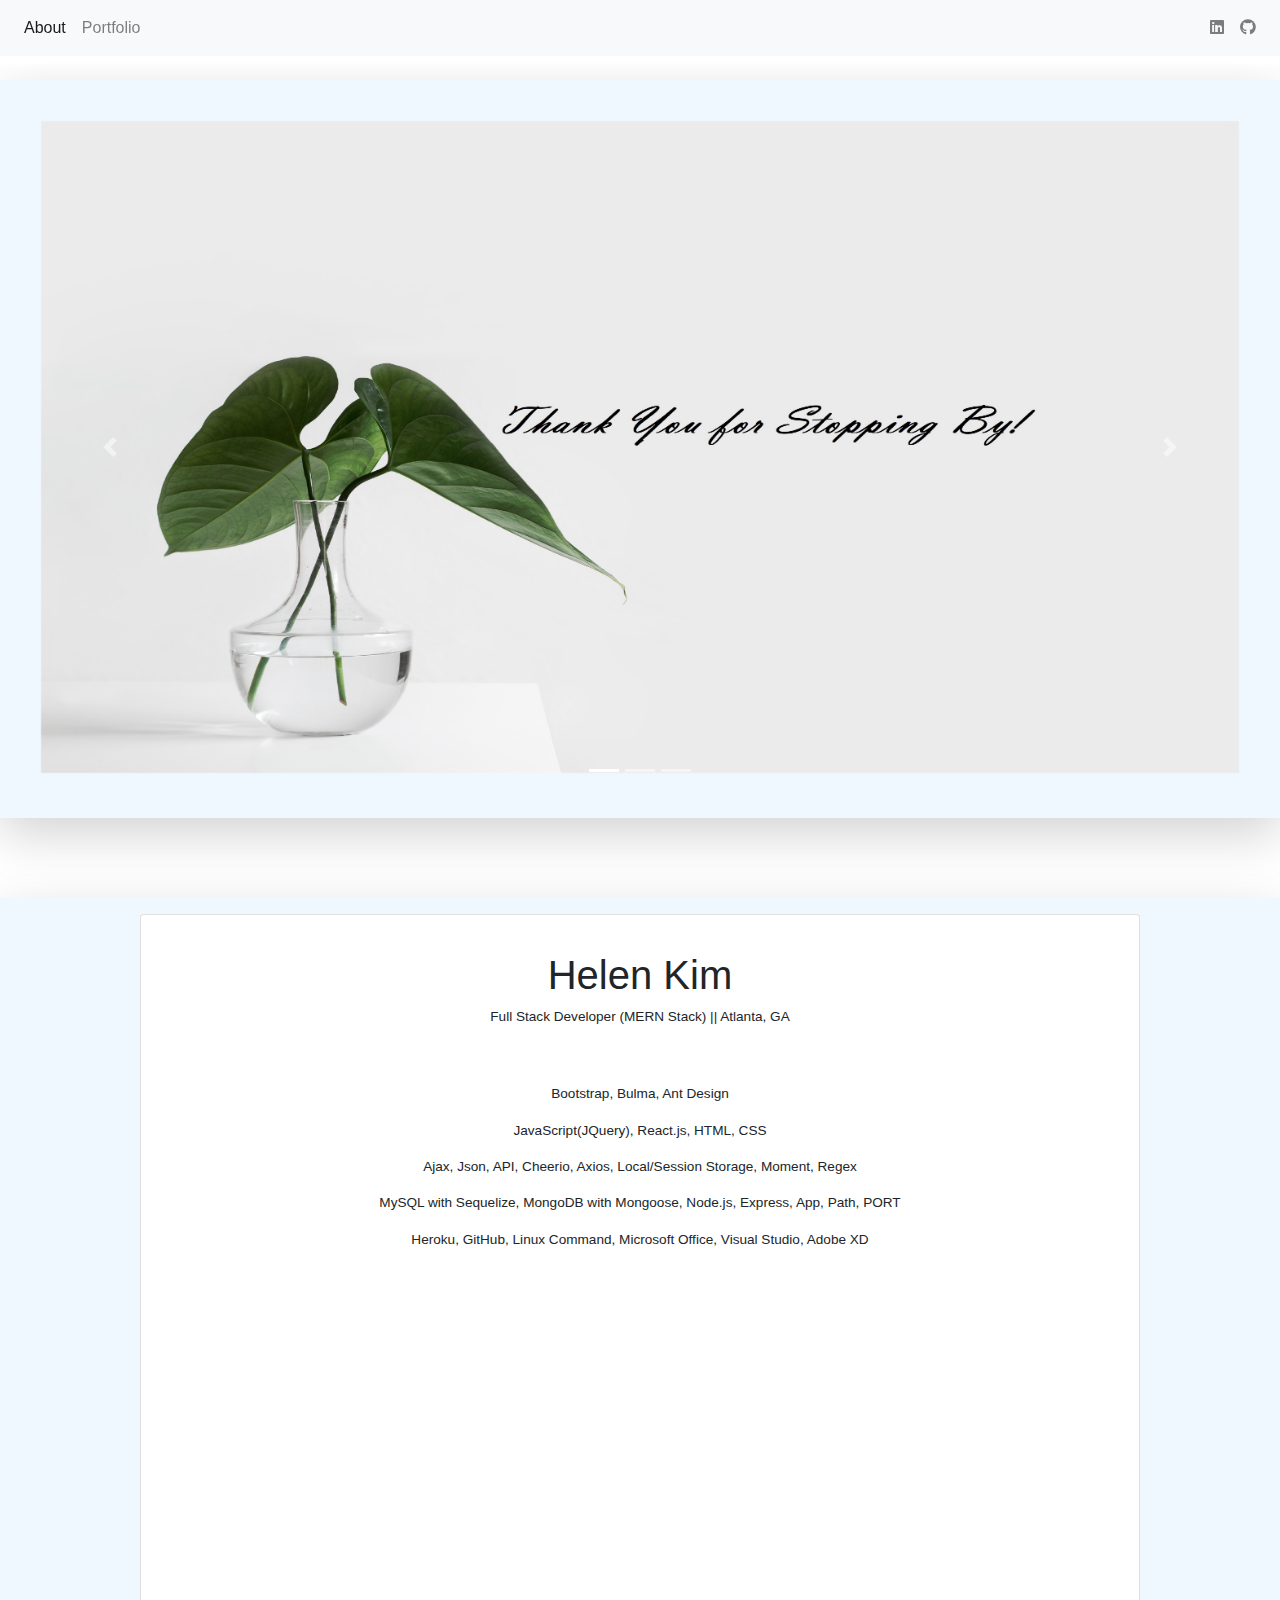
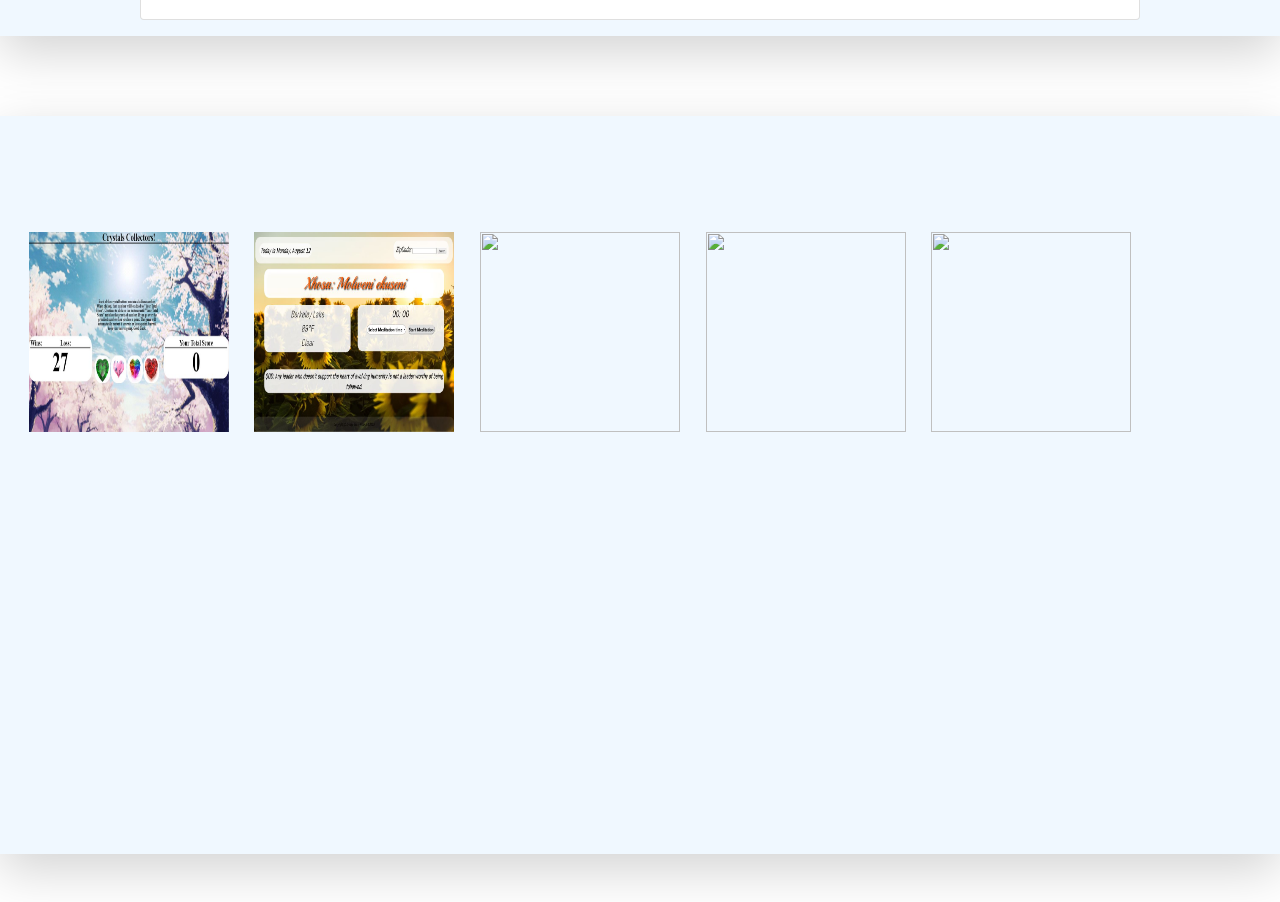
==== index.html @ 5acfc40c "linux" ====
<!DOCTYPE html>
<html lang="en">

<head>
    <meta charset="UTF-8">
    <link rel="stylesheet" type="text/css" href="./reset.css">
    <link rel="stylesheet" type="text/css" href="./style.css">
    <meta name="viewport" content="width=device-width, initial-scale=1.0">
    <meta http-equiv="X-UA-Compatible" content="ie=edge">
    <link rel="stylesheet" href="https://cdnjs.cloudflare.com/ajax/libs/font-awesome/5.11.2/css/all.css">
    <link rel="stylesheet" href="https://stackpath.bootstrapcdn.com/bootstrap/4.3.1/css/bootstrap.min.css"
        integrity="sha384-ggOyR0iXCbMQv3Xipma34MD+dH/1fQ784/j6cY/iJTQUOhcWr7x9JvoRxT2MZw1T" crossorigin="anonymous">
        
    
    

    <title>Helen Kim</title>

</head>

<body>

    <nav class="navbar navbar-expand-lg navbar-light bg-light">
        <button class="navbar-toggler" type="button" data-toggle="collapse" data-target="#navbarNav"
            aria-controls="navbarNav" aria-expanded="false" aria-label="Toggle navigation">
            <span class="navbar-toggler-icon"></span>
        </button>
        <div class="collapse navbar-collapse" id="navbarNav">
            <ul class="navbar-nav">
                <li class="nav-item active">
                    <a class="nav-link" id="home">About <span class="sr-only">(current)</span></a>
                </li>
                <li class="nav-item">
                    <a class="nav-link" id="port">Portfolio</a>
                </li>
                <!-- <li class="nav-item">
                    <a class="nav-link" id="cont">Contact</a>
                </li> -->
            </ul>
        </div>
        <ul class="nav navbar-nav navbar-right">


            <li class="nav-item">
                <a class="nav-link" href="https://www.linkedin.com/in/helen-kim490/" target="_blank"><i class="fab fa-linkedin"></i></a>
            </li>
            <li class="nav-item">
                <a class="nav-link" href="https://github.com/HK490" target="_blank" ><i class="fab fa-github"></i></a>
            </li>

        </ul>
    </nav>


    <div id="slideShow" class="shadow-lg p-3 mb-5 bg-black">


        <div id="carouselExampleIndicators" class="carousel slide carousel-fade" data-ride="carousel">
            <ol class="carousel-indicators">
              <li data-target="#carouselExampleIndicators" data-slide-to="0" class="active"></li>
              <li data-target="#carouselExampleIndicators" data-slide-to="1"></li>
              <li data-target="#carouselExampleIndicators" data-slide-to="2"></li>
            </ol>
            <div class="carousel-inner">
              <div class="carousel-item active">
                <img class="slideImg" src="./plantUnsplash.jpg" class="d-block w-100" alt="...">
              </div>
              <div class="carousel-item">
                <img class="slideImg" src="./welcome.jpg" class="d-block w-100" alt="...">
              </div>
            </div>
            <a class="carousel-control-prev" href="#carouselExampleIndicators" role="button" data-slide="prev">
              <span class="carousel-control-prev-icon" aria-hidden="true"></span>
              <span class="sr-only">Previous</span>
            </a>
            <a class="carousel-control-next" href="#carouselExampleIndicators" role="button" data-slide="next">
              <span class="carousel-control-next-icon" aria-hidden="true"></span>
              <span class="sr-only">Next</span>
            </a>
          </div>



    </div>




    <div id="first" class="shadow-lg p-3 mb-5 bg-black">
        <div class="card" style="width: 100vw">
            <div class="card-body">
                <!-- <img src="./portfolio_image.jpg" class="rounded float-left shadow-sm p-3 mb-5 bg-transparent"
                    alt="Portfolio_Image"> -->
                
                <p class="card-text">
                    <h1 class="aboutMe">Helen Kim</h1>
                    <p class="aboutMe">Full Stack Developer (MERN Stack) || Atlanta, GA</p>
                    <br></br>
                    <p class="aboutMe">Bootstrap, Bulma, Ant Design</p>
                    <p class="aboutMe">JavaScript(JQuery), React.js, HTML, CSS</p>
                    <p class="aboutMe">Ajax, Json, API, Cheerio, Axios, Local/Session Storage, Moment, Regex</p>
                    <p class="aboutMe">MySQL with Sequelize, MongoDB with Mongoose, Node.js, Express, App, Path, PORT </p>
                    <p class="aboutMe">Heroku, GitHub, Linux Command, Microsoft Office, Visual Studio, Adobe XD</p>
                </p>

            </div>
        </div>
    </div>

    <div id="second" class="shadow-lg p-3 mb-5 bg-black" ;>

        <a href="https://hk490.github.io/unt-4-game/" target="_blank"><img class="image"
                src="./CrystalCollectorGame.JPG" /></a>
        <a href="https://catherinechika.github.io/Good-Morning-app/" target="_blank"><img class="image"
                src="./goodMorningApp.JPG" /></a>
        <a href="https://github.com/HK490/liri-node-app" target="_blank"><img class="image" src="./liriBot.JPG" /></a>
        <a href="https://blooming-cove-92593.herokuapp.com/logIn.html" target="_blank"><img class="image"
                src="./recipe.JPG" /></a>
        <a href="https://warm-scrubland-62444.herokuapp.com/" target="_blank"><img class="image"
                src="./friendFinder.JPG" /></a>



    </div>

    <!-- <div id="third" class="shadow-lg p-3 mb-5 bg-black">

        <form>
            <div class="form-group">
                <label for="exampleInputEmail1">Name</label>
                <input type="email" class="form-control" id="exampleInputEmail1" aria-describedby="emailHelp"
                    placeholder="Name">
                <label for="exampleInputEmail1">Email address</label>
                <input type="email" class="form-control" id="exampleInputEmail1" aria-describedby="emailHelp"
                    placeholder="Enter email">
            </div>
            <div class="form-group">
                <label for="exampleInputPassword1">Message</label>
                <input type="password" class="form-control" id="exampleInputPassword1" placeholder="Message"
                    style="height: 120px">
            </div>
            <button type="submit" class="btn btn-primary">Submit</button>
        </form>

    </div> -->

    <script src="https://code.jquery.com/jquery-3.4.1.min.js"
    integrity="sha256-CSXorXvZcTkaix6Yvo6HppcZGetbYMGWSFlBw8HfCJo=" crossorigin="anonymous"></script>
    <script src="https://cdnjs.cloudflare.com/ajax/libs/popper.js/1.14.7/umd/popper.min.js" integrity="sha384-UO2eT0CpHqdSJQ6hJty5KVphtPhzWj9WO1clHTMGa3JDZwrnQq4sF86dIHNDz0W1" crossorigin="anonymous"></script>
    <script src="https://stackpath.bootstrapcdn.com/bootstrap/4.3.1/js/bootstrap.min.js" integrity="sha384-JjSmVgyd0p3pXB1rRibZUAYoIIy6OrQ6VrjIEaFf/nJGzIxFDsf4x0xIM+B07jRM" crossorigin="anonymous"></script>
    <script src="./index.js"></script>
</body>

</html>
---- style.css ----
* {
    box-sizing: border-box;
}

.aboutMe {
    text-align: center;
}

.navbar {
    position: fixed !important;
    z-index: 3 !important;
    width: 100%;
    top: 0;
    box-shadow: inset 7px 7px 10px 10px white;
    box-shadow: 3px 3px 6px 6px white;
}

.bg-black {
    background-color: aliceblue;
}

.shadow-lg {
    height: 82vh;
    margin-top: 80px;
    /* margin-right: 50px;
    margin-left: 50px; */
    position: relative;
    z-index: 1;
    /* border-radius: 30px; */
}

.rounded {
    /* padding: 50px;
    clear: none;
    display: visible;
    overflow: visible; */
    /* position: absolute;
    z-index: 0; */
    /* margin-top: 200px;
    float: none; */
    /* margin: 110px 30px; */
    height: 25em;
    width: 25em;
}

.card {
    position: absolute;
    z-index: 2;
    /* float: right; */
    /* margin: 90px 100px; */
    margin: 0 auto;
    border-radius: 30px;
    font-size: 0.85em;
    max-width: 1000px;
    /* margin-top: 4vh; */
    height: 100%;
}

.image {
    float: left;
    position: relative;
    margin: 1vw;
    height: 200px;
    width: 200px;
    margin-top: 100px;
}

.slideImg {
    width: 100%;
    height: 78vh;
    margin: 0 auto;
    padding: 2%;
}

 @media (max-width: 1264px) {
    body {
        max-width: 1240px;
    }
    .card {
        font-size: 0.85em;
        max-width: 700px;
        margin: 90px 100px;
        margin-top: 35px;
    }
    .image {
        margin: 1vw;
        height: 250px;
        width: 250px;
        margin-top: 100px;
    }
    .rounded {
        margin: 110px 20px;
        float: none;
        height: 350px;
        width: 350px;
    }
}

@media (max-width: 768px) {
    body {
        max-width: 750px;
    }
    .card {
        font-size: 0.55em;
        max-width: 250px;
        height: 350px;
        margin: 90px 80px;
        margin-top: 35px;
        z-index: 1;
    }
    .shadow-lg {
        z-index: 0;
    }
    .rounded {
        margin: 18px 0;
        width: 330px;
    }
    .image {
        margin: 2vw;
        margin-left: 65px;
        height: 200px;
        width: 200px;
    }
}

@media (max-width: 576px) {
    .card {
        max-width: 200px;
        font-size: 0.45em;
    }
    .card-title {
        font-size: 4em;
    }
    .rounded {
        opacity: 0.5;
        width: 230px;
        height: 350px;
    }
    .image {
        margin: 1.8vw;
    }
}
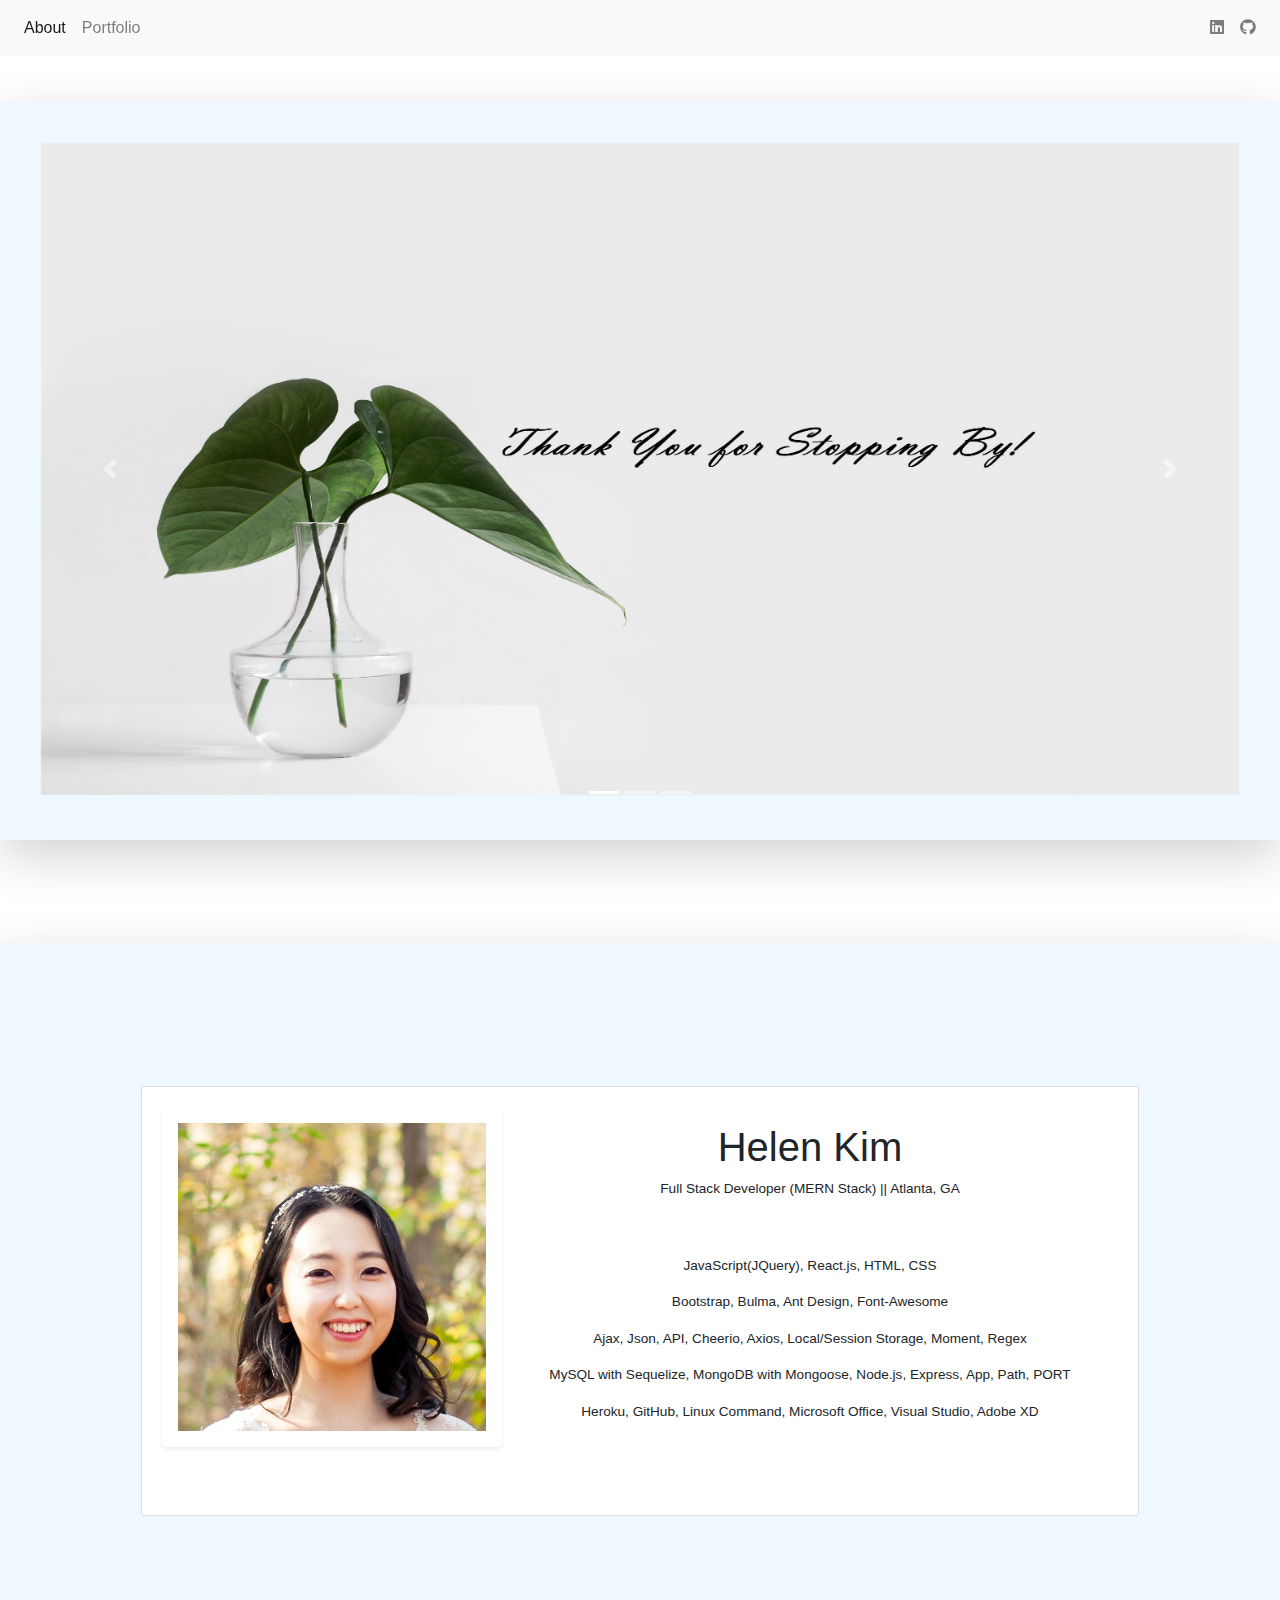
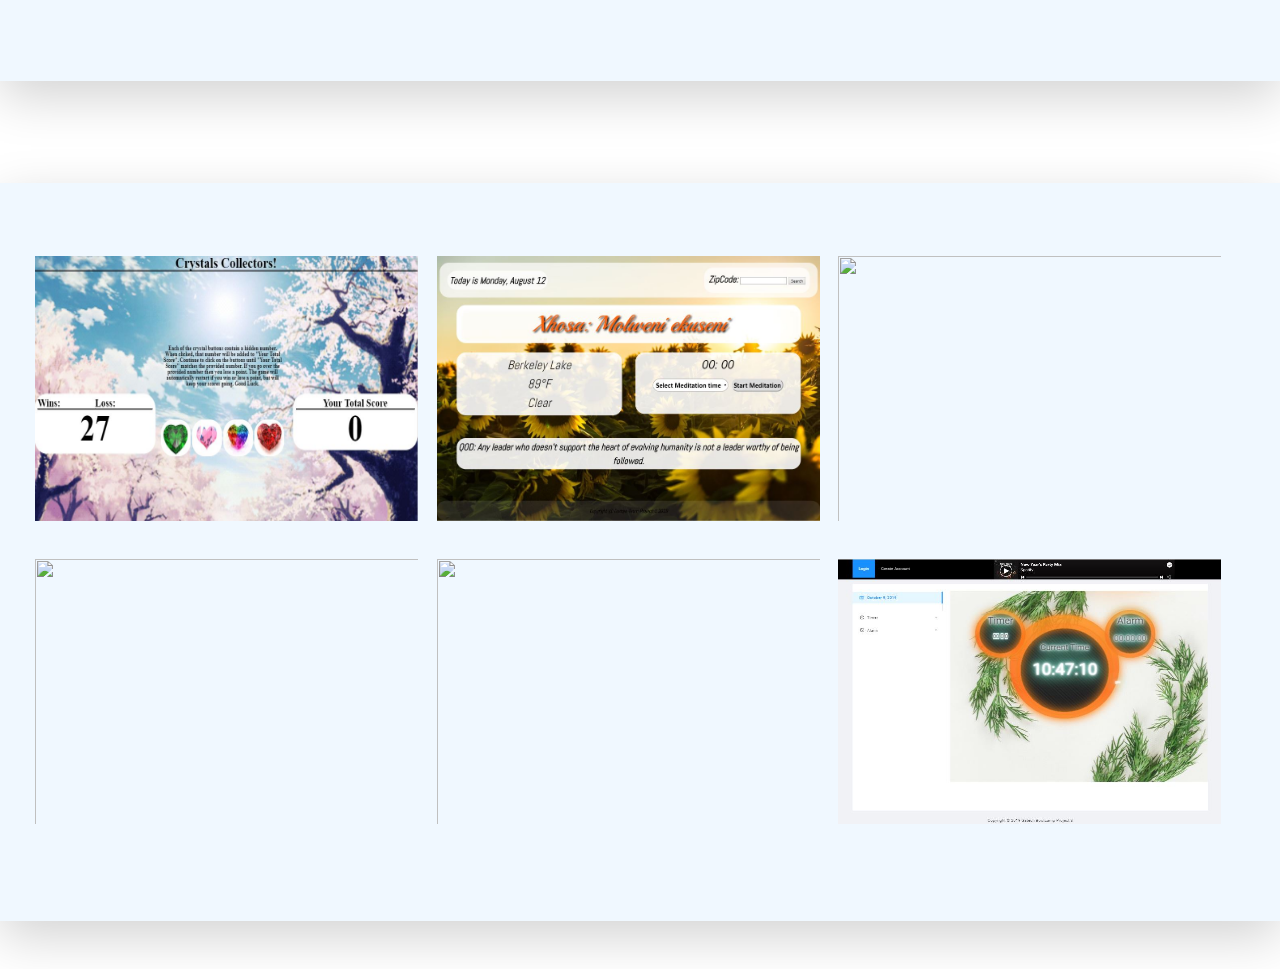
==== commit 3b32c0f8: "media query" ====
--- a/index.html
+++ b/index.html
@@ -87,17 +87,18 @@
 
 
     <div id="first" class="shadow-lg p-3 mb-5 bg-black">
-        <div class="card" style="width: 100vw">
+        <div class="card">
             <div class="card-body">
-                <!-- <img src="./portfolio_image.jpg" class="rounded float-left shadow-sm p-3 mb-5 bg-transparent"
-                    alt="Portfolio_Image"> -->
+
                 
                 <p class="card-text">
+                    <img src="./portfolio_image.jpg" class="rounded float-left shadow-sm p-3 mb-5 bg-transparent"
+                        alt="Portfolio_Image">
                     <h1 class="aboutMe">Helen Kim</h1>
                     <p class="aboutMe">Full Stack Developer (MERN Stack) || Atlanta, GA</p>
                     <br></br>
-                    <p class="aboutMe">Bootstrap, Bulma, Ant Design</p>
                     <p class="aboutMe">JavaScript(JQuery), React.js, HTML, CSS</p>
+                    <p class="aboutMe">Bootstrap, Bulma, Ant Design, Font-Awesome</p>
                     <p class="aboutMe">Ajax, Json, API, Cheerio, Axios, Local/Session Storage, Moment, Regex</p>
                     <p class="aboutMe">MySQL with Sequelize, MongoDB with Mongoose, Node.js, Express, App, Path, PORT </p>
                     <p class="aboutMe">Heroku, GitHub, Linux Command, Microsoft Office, Visual Studio, Adobe XD</p>
@@ -109,17 +110,22 @@
 
     <div id="second" class="shadow-lg p-3 mb-5 bg-black" ;>
 
+        <div class="project">
+
         <a href="https://hk490.github.io/unt-4-game/" target="_blank"><img class="image"
                 src="./CrystalCollectorGame.JPG" /></a>
         <a href="https://catherinechika.github.io/Good-Morning-app/" target="_blank"><img class="image"
                 src="./goodMorningApp.JPG" /></a>
         <a href="https://github.com/HK490/liri-node-app" target="_blank"><img class="image" src="./liriBot.JPG" /></a>
+        <br></br>
         <a href="https://blooming-cove-92593.herokuapp.com/logIn.html" target="_blank"><img class="image"
                 src="./recipe.JPG" /></a>
         <a href="https://warm-scrubland-62444.herokuapp.com/" target="_blank"><img class="image"
                 src="./friendFinder.JPG" /></a>
+        <a href="https://shielded-sierra-33935.herokuapp.com/" target="_blank"><img class="image"
+                src="./habit.JPG" /></a>
 
-
+        </div>
 
     </div>
 
--- a/style.css
+++ b/style.css
@@ -21,12 +21,19 @@
 
 .shadow-lg {
     height: 82vh;
-    margin-top: 80px;
+    margin-top: 8%;
     /* margin-right: 50px;
     margin-left: 50px; */
     position: relative;
     z-index: 1;
     /* border-radius: 30px; */
+}
+
+.project {
+    display: inline-block;
+    margin-left: 1%;
+    margin-top: 4%;
+    /* justify-content: center; */
 }
 
 .rounded {
@@ -46,23 +53,18 @@
 .card {
     position: absolute;
     z-index: 2;
-    /* float: right; */
-    /* margin: 90px 100px; */
     margin: 0 auto;
+    top: 18%;
     border-radius: 30px;
     font-size: 0.85em;
-    max-width: 1000px;
-    /* margin-top: 4vh; */
-    height: 100%;
+    max-width: 80%;
 }
 
 .image {
-    float: left;
     position: relative;
-    margin: 1vw;
-    height: 200px;
-    width: 200px;
-    margin-top: 100px;
+    width: 31vw;
+    height: 31vh;
+    padding: 7px;
 }
 
 .slideImg {
@@ -72,71 +74,68 @@
     padding: 2%;
 }
 
- @media (max-width: 1264px) {
-    body {
-        max-width: 1240px;
-    }
-    .card {
+@media (max-width: 1264px) {
+    /* .card {
         font-size: 0.85em;
-        max-width: 700px;
+        max-width: 80%;
         margin: 90px 100px;
         margin-top: 35px;
-    }
-    .image {
+    } */
+    /* .image {
         margin: 1vw;
         height: 250px;
         width: 250px;
         margin-top: 100px;
-    }
-    .rounded {
+    } */
+    /* .rounded {
         margin: 110px 20px;
         float: none;
         height: 350px;
         width: 350px;
-    }
+    } */
 }
 
 @media (max-width: 768px) {
-    body {
-        max-width: 750px;
-    }
-    .card {
-        font-size: 0.55em;
-        max-width: 250px;
-        height: 350px;
+    .aboutMe {
+        font-size: 0.5em;
+        /* max-width: 80%;
+        height: 90%;
         margin: 90px 80px;
         margin-top: 35px;
-        z-index: 1;
+        z-index: 1; */
     }
     .shadow-lg {
-        z-index: 0;
+        margin-top: 15%;
     }
     .rounded {
-        margin: 18px 0;
-        width: 330px;
+        height: 18em;
+        width: 18em;
     }
-    .image {
+    /* .image {
         margin: 2vw;
         margin-left: 65px;
         height: 200px;
         width: 200px;
-    }
+    } */
 }
 
-@media (max-width: 576px) {
+@media (max-width: 414px) {
     .card {
-        max-width: 200px;
         font-size: 0.45em;
     }
     .card-title {
         font-size: 4em;
     }
-    .rounded {
+    /* .rounded {
         opacity: 0.5;
         width: 230px;
         height: 350px;
+    } */
+    .image {
+        width: 28vw;
+        height: 28vh;
     }
-    .image {
-        margin: 1.8vw;
+    .project {
+        margin-top: 17%;
     }
 }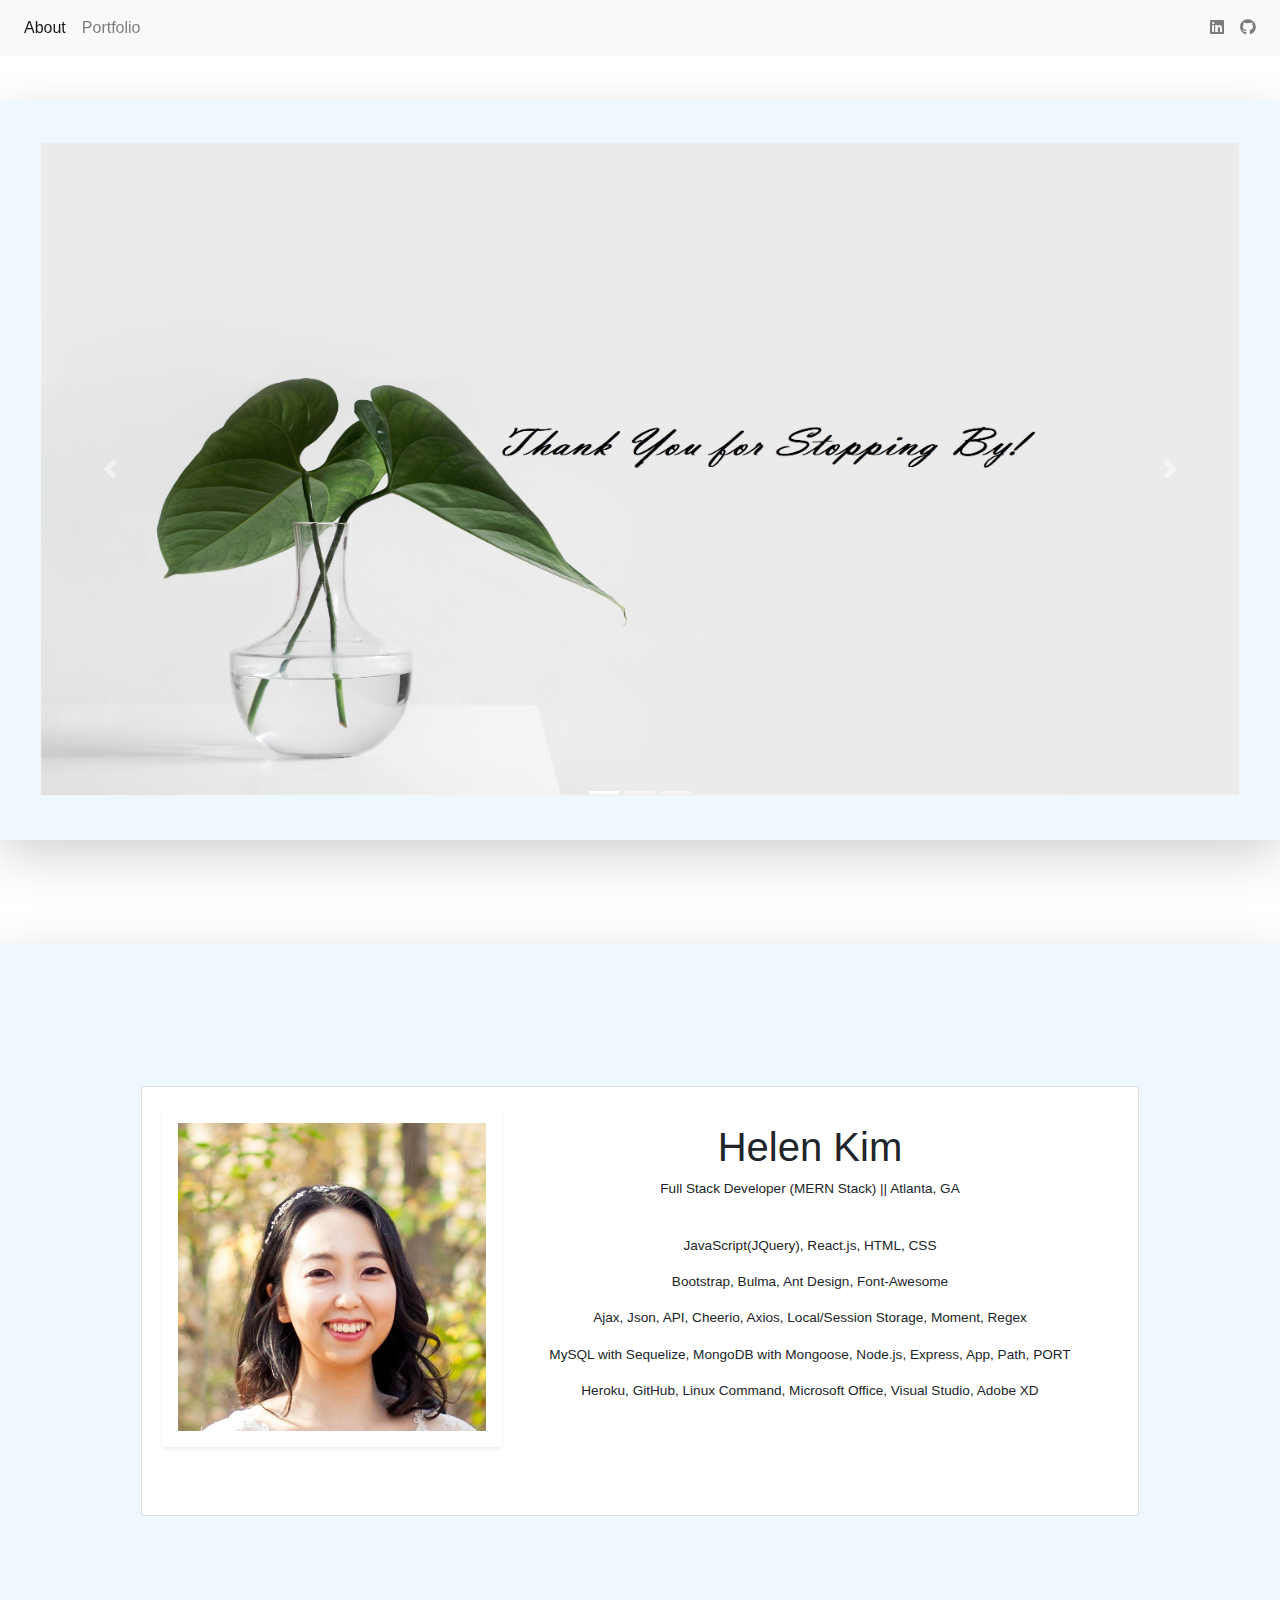
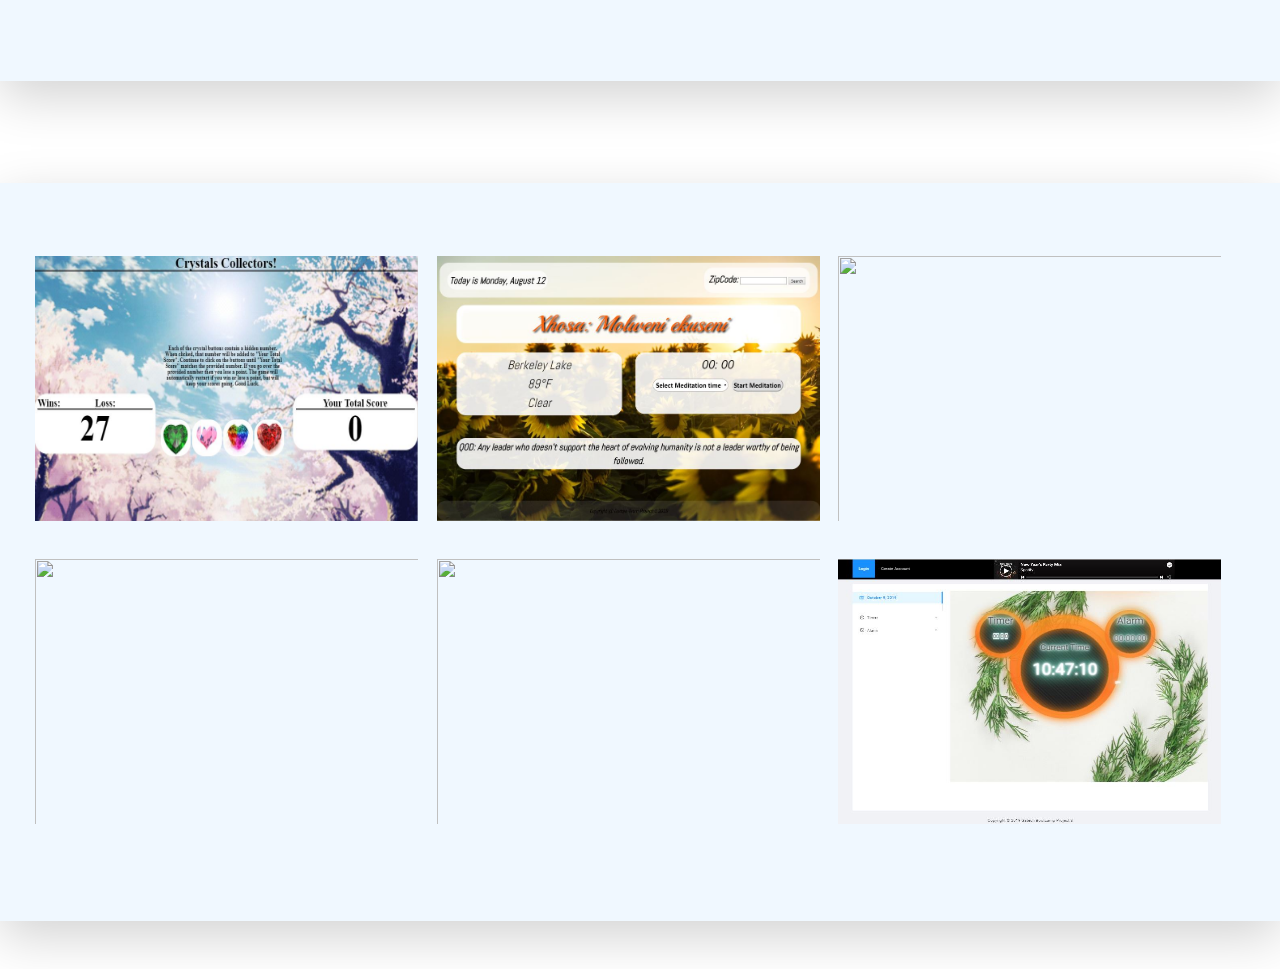
==== commit 7199987b: "ipad responsive" ====
--- a/index.html
+++ b/index.html
@@ -94,9 +94,9 @@
                 <p class="card-text">
                     <img src="./portfolio_image.jpg" class="rounded float-left shadow-sm p-3 mb-5 bg-transparent"
                         alt="Portfolio_Image">
-                    <h1 class="aboutMe">Helen Kim</h1>
-                    <p class="aboutMe">Full Stack Developer (MERN Stack) || Atlanta, GA</p>
-                    <br></br>
+                    <h1 id="myName" class="aboutMe">Helen Kim</h1>
+                    <p id="myTitle" class="aboutMe">Full Stack Developer (MERN Stack) || Atlanta, GA</p>
+                    <br>
                     <p class="aboutMe">JavaScript(JQuery), React.js, HTML, CSS</p>
                     <p class="aboutMe">Bootstrap, Bulma, Ant Design, Font-Awesome</p>
                     <p class="aboutMe">Ajax, Json, API, Cheerio, Axios, Local/Session Storage, Moment, Regex</p>
--- a/style.css
+++ b/style.css
@@ -97,15 +97,27 @@
 
 @media (max-width: 768px) {
     .aboutMe {
-        font-size: 0.5em;
+        font-size: 1.3em;
         /* max-width: 80%;
         height: 90%;
         margin: 90px 80px;
         margin-top: 35px;
         z-index: 1; */
     }
+    #myName {
+        font-size: 6em;
+        padding-top: 20%;
+        padding-bottom: 5%;
+    }
+    #myTitle {
+        font-size: 2.3em;
+    }
+    .card {
+        top: 13%;
+        max-width: 100%;
+    }
     .shadow-lg {
-        margin-top: 15%;
+        margin-top: 20%;
     }
     .rounded {
         height: 18em;
@@ -121,16 +133,15 @@
 
 @media (max-width: 414px) {
     .card {
-        font-size: 0.45em;
+        font-size: 2em;
+        top: 5%;
     }
-    .card-title {
-        font-size: 4em;
+    #myName {
+        font-size: 1.8em;
     }
-    /* .rounded {
-        opacity: 0.5;
-        width: 230px;
-        height: 350px;
-    } */
+    .rounded {
+        display: none;
+    }
     .image {
         width: 28vw;
         height: 28vh;
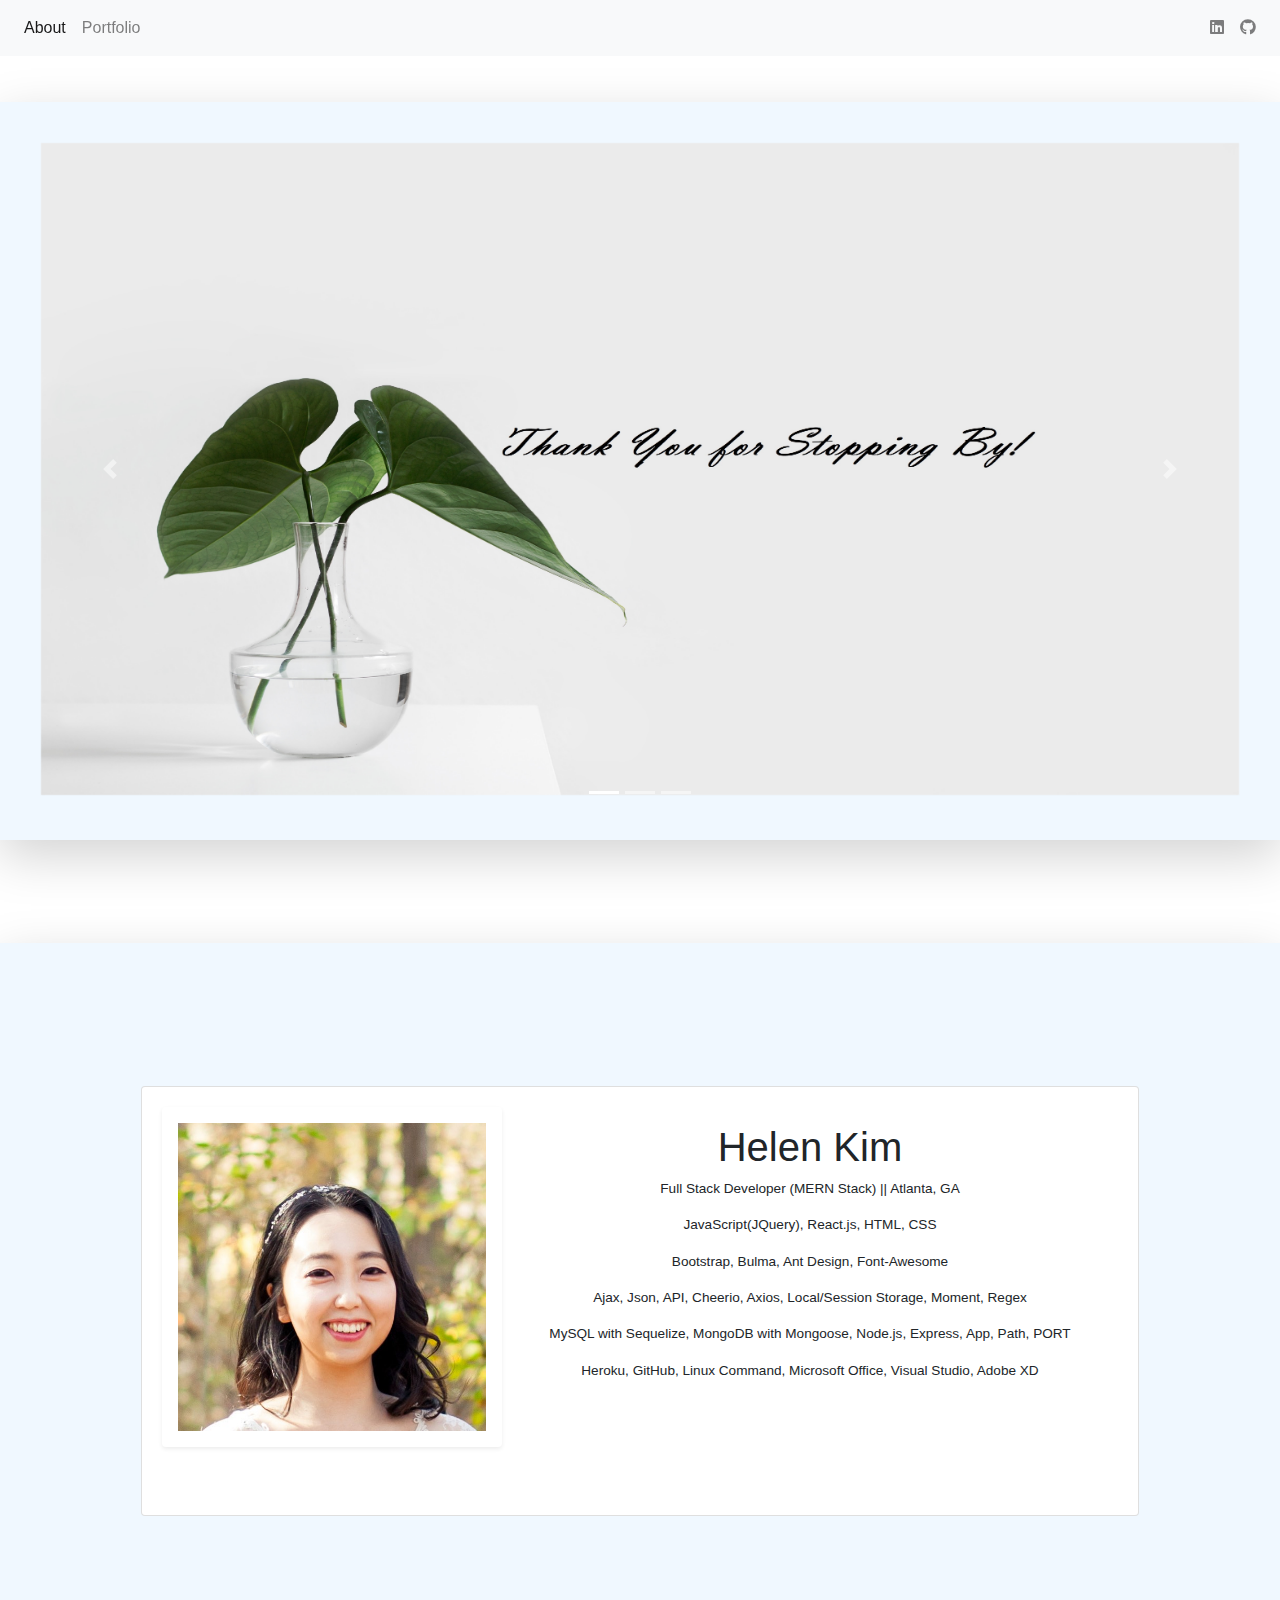
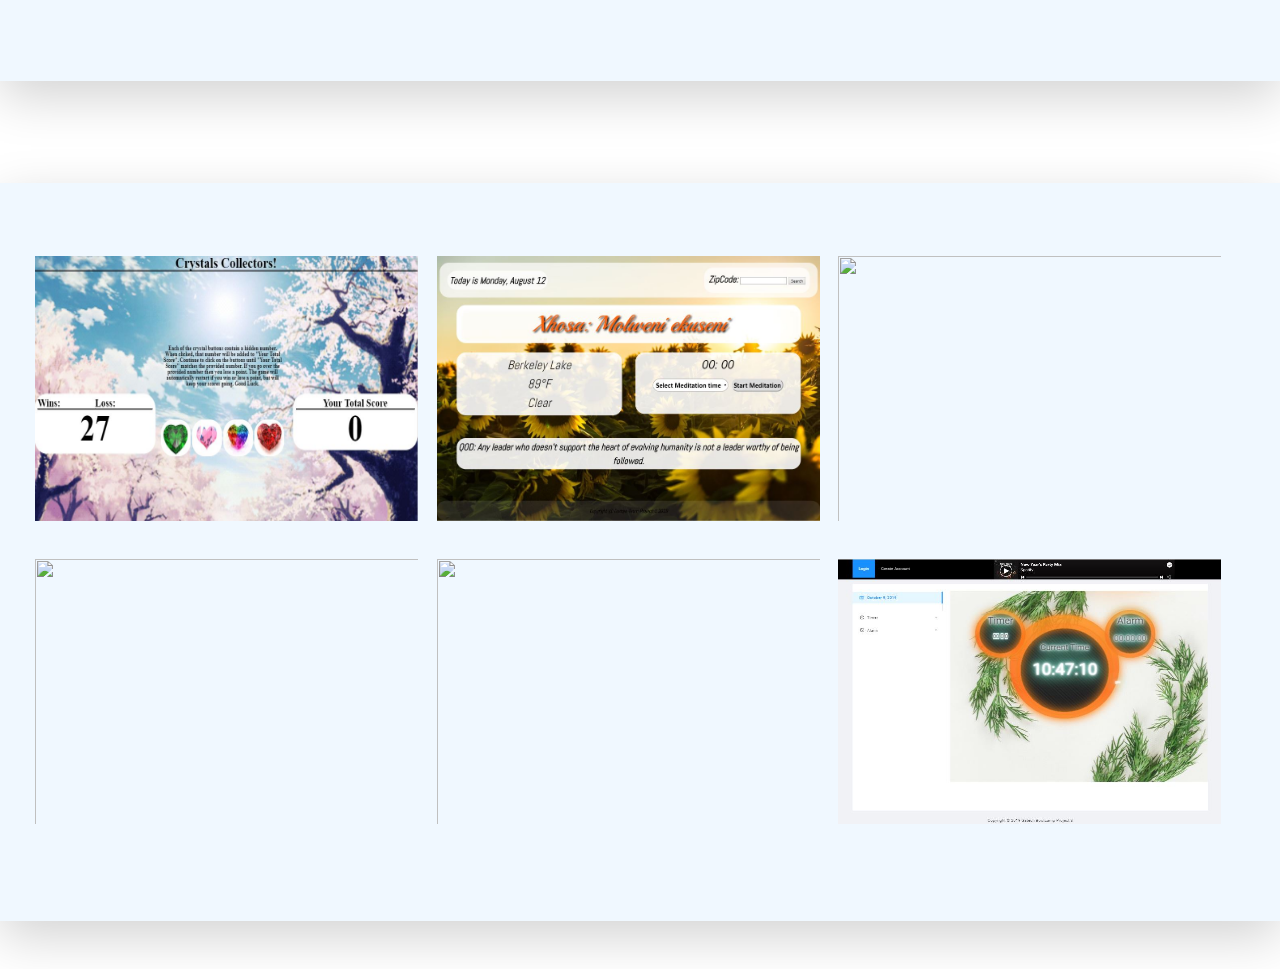
==== commit 64fee0df: "change github name for unit 4 game to Crystal-Collector-Game" ====
--- a/index.html
+++ b/index.html
@@ -96,7 +96,7 @@
                         alt="Portfolio_Image">
                     <h1 id="myName" class="aboutMe">Helen Kim</h1>
                     <p id="myTitle" class="aboutMe">Full Stack Developer (MERN Stack) || Atlanta, GA</p>
-                    <br>
+                    
                     <p class="aboutMe">JavaScript(JQuery), React.js, HTML, CSS</p>
                     <p class="aboutMe">Bootstrap, Bulma, Ant Design, Font-Awesome</p>
                     <p class="aboutMe">Ajax, Json, API, Cheerio, Axios, Local/Session Storage, Moment, Regex</p>
@@ -112,7 +112,7 @@
 
         <div class="project">
 
-        <a href="https://hk490.github.io/unt-4-game/" target="_blank"><img class="image"
+        <a href="https://hk490.github.io/Crystal-Collector-Game/" target="_blank"><img class="image"
                 src="./CrystalCollectorGame.JPG" /></a>
         <a href="https://catherinechika.github.io/Good-Morning-app/" target="_blank"><img class="image"
                 src="./goodMorningApp.JPG" /></a>
--- a/style.css
+++ b/style.css
@@ -75,34 +75,15 @@
 }
 
 @media (max-width: 1264px) {
-    /* .card {
-        font-size: 0.85em;
-        max-width: 80%;
-        margin: 90px 100px;
-        margin-top: 35px;
-    } */
-    /* .image {
-        margin: 1vw;
-        height: 250px;
-        width: 250px;
-        margin-top: 100px;
-    } */
-    /* .rounded {
-        margin: 110px 20px;
-        float: none;
-        height: 350px;
-        width: 350px;
-    } */
+    .card {
+        top: 0;
+        height: 100%;
+    }
 }
 
 @media (max-width: 768px) {
     .aboutMe {
         font-size: 1.3em;
-        /* max-width: 80%;
-        height: 90%;
-        margin: 90px 80px;
-        margin-top: 35px;
-        z-index: 1; */
     }
     #myName {
         font-size: 6em;
@@ -113,7 +94,6 @@
         font-size: 2.3em;
     }
     .card {
-        top: 13%;
         max-width: 100%;
     }
     .shadow-lg {
@@ -131,16 +111,24 @@
     } */
 }
 
-@media (max-width: 414px) {
+@media (max-width: 375px) {
     .card {
-        font-size: 2em;
-        top: 5%;
+        font-size: 1em;
     }
     #myName {
-        font-size: 1.8em;
+        font-size: 1.5em;
+        padding-top: 35%;
+        padding-bottom: 20%;
+    }
+    #myTitle {
+        font-size: 0.8em;
+    }
+    .aboutMe {
+        font-size: .5em;
     }
     .rounded {
-        display: none;
+        height: 10em;
+        width: 10em;
     }
     .image {
         width: 28vw;
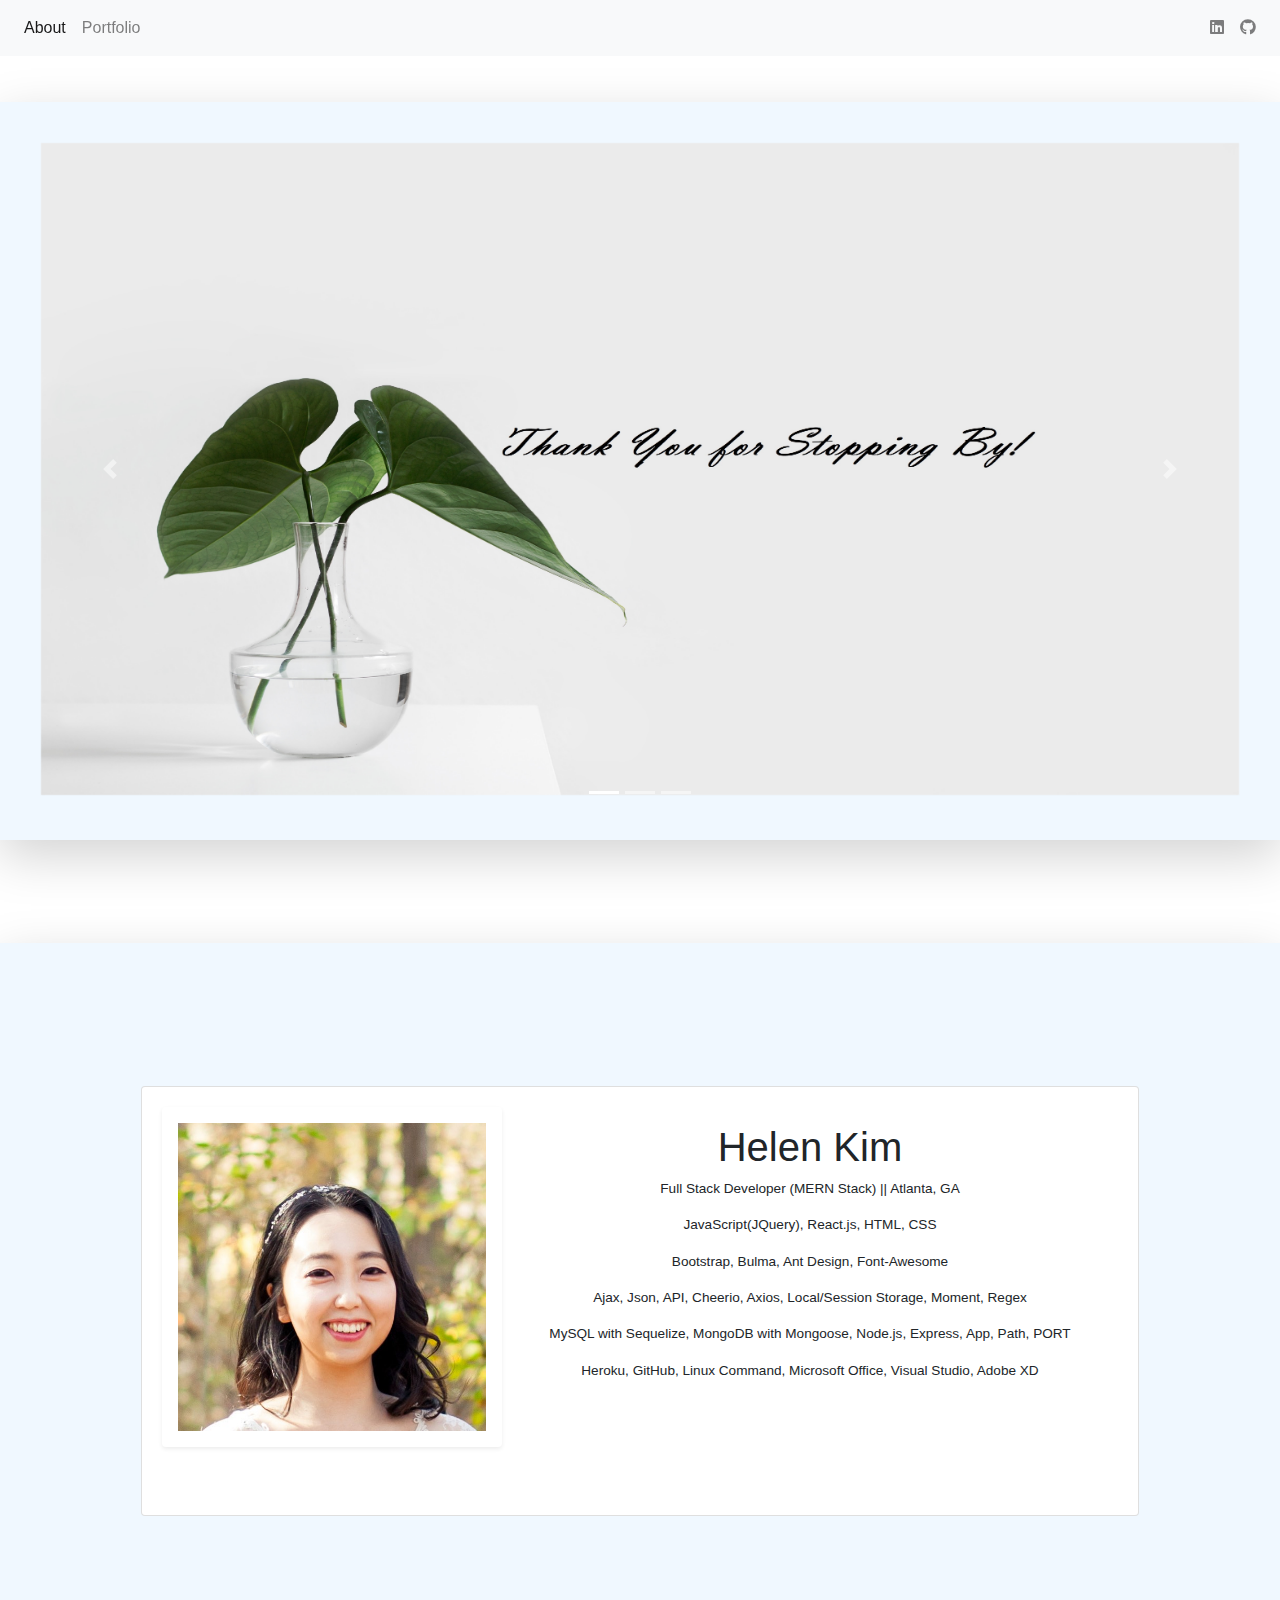
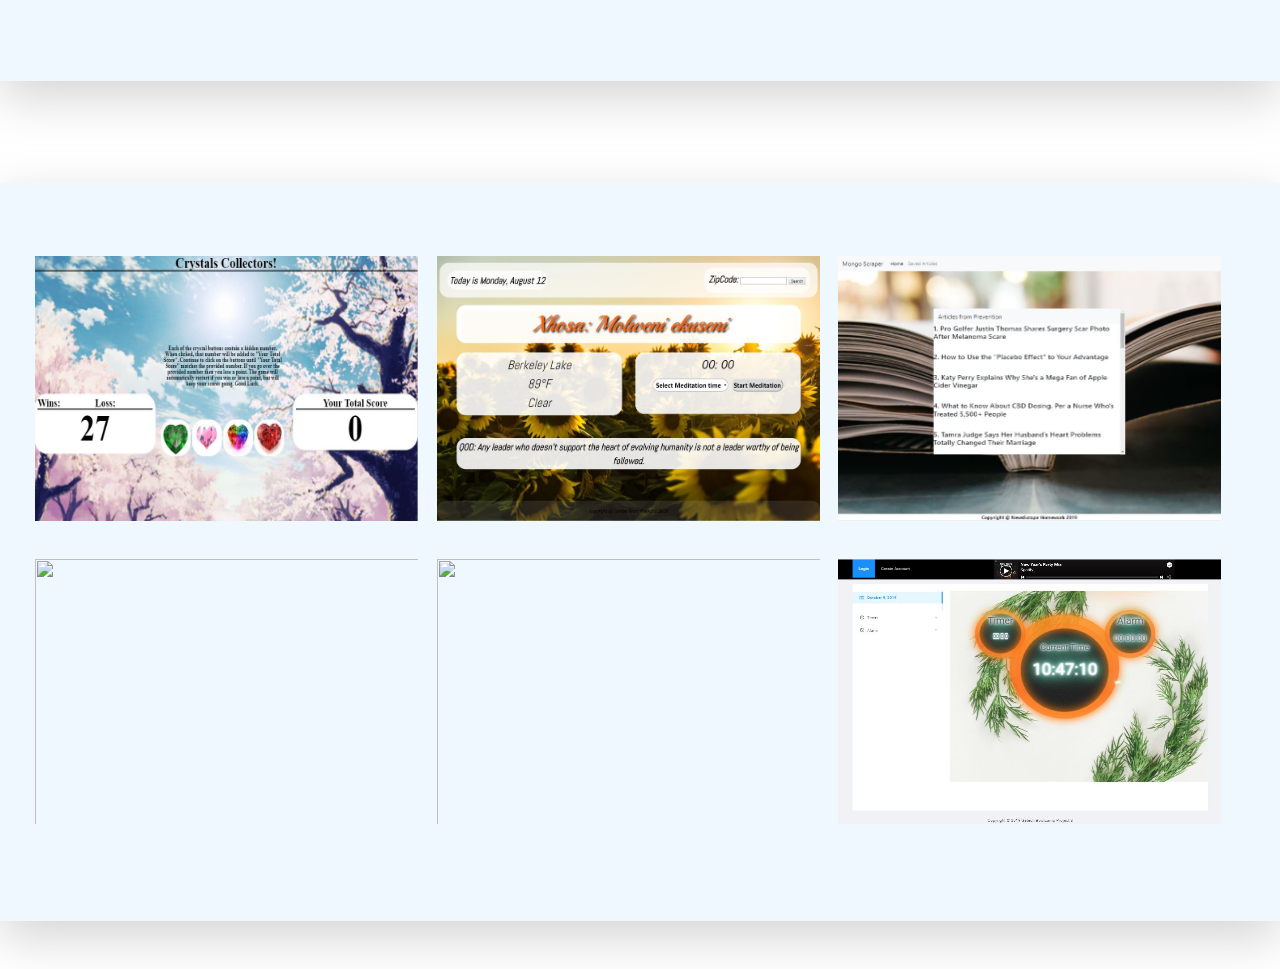
==== commit 6aa9feb9: "added mongo news scrape" ====
--- a/index.html
+++ b/index.html
@@ -116,7 +116,7 @@
                 src="./CrystalCollectorGame.JPG" /></a>
         <a href="https://catherinechika.github.io/Good-Morning-app/" target="_blank"><img class="image"
                 src="./goodMorningApp.JPG" /></a>
-        <a href="https://github.com/HK490/liri-node-app" target="_blank"><img class="image" src="./liriBot.JPG" /></a>
+        <a href="https://mongo-news-scrape-2019.herokuapp.com/" target="_blank"><img class="image" src="./mongoNewsScrape.JPG" /></a>
         <br></br>
         <a href="https://blooming-cove-92593.herokuapp.com/logIn.html" target="_blank"><img class="image"
                 src="./recipe.JPG" /></a>
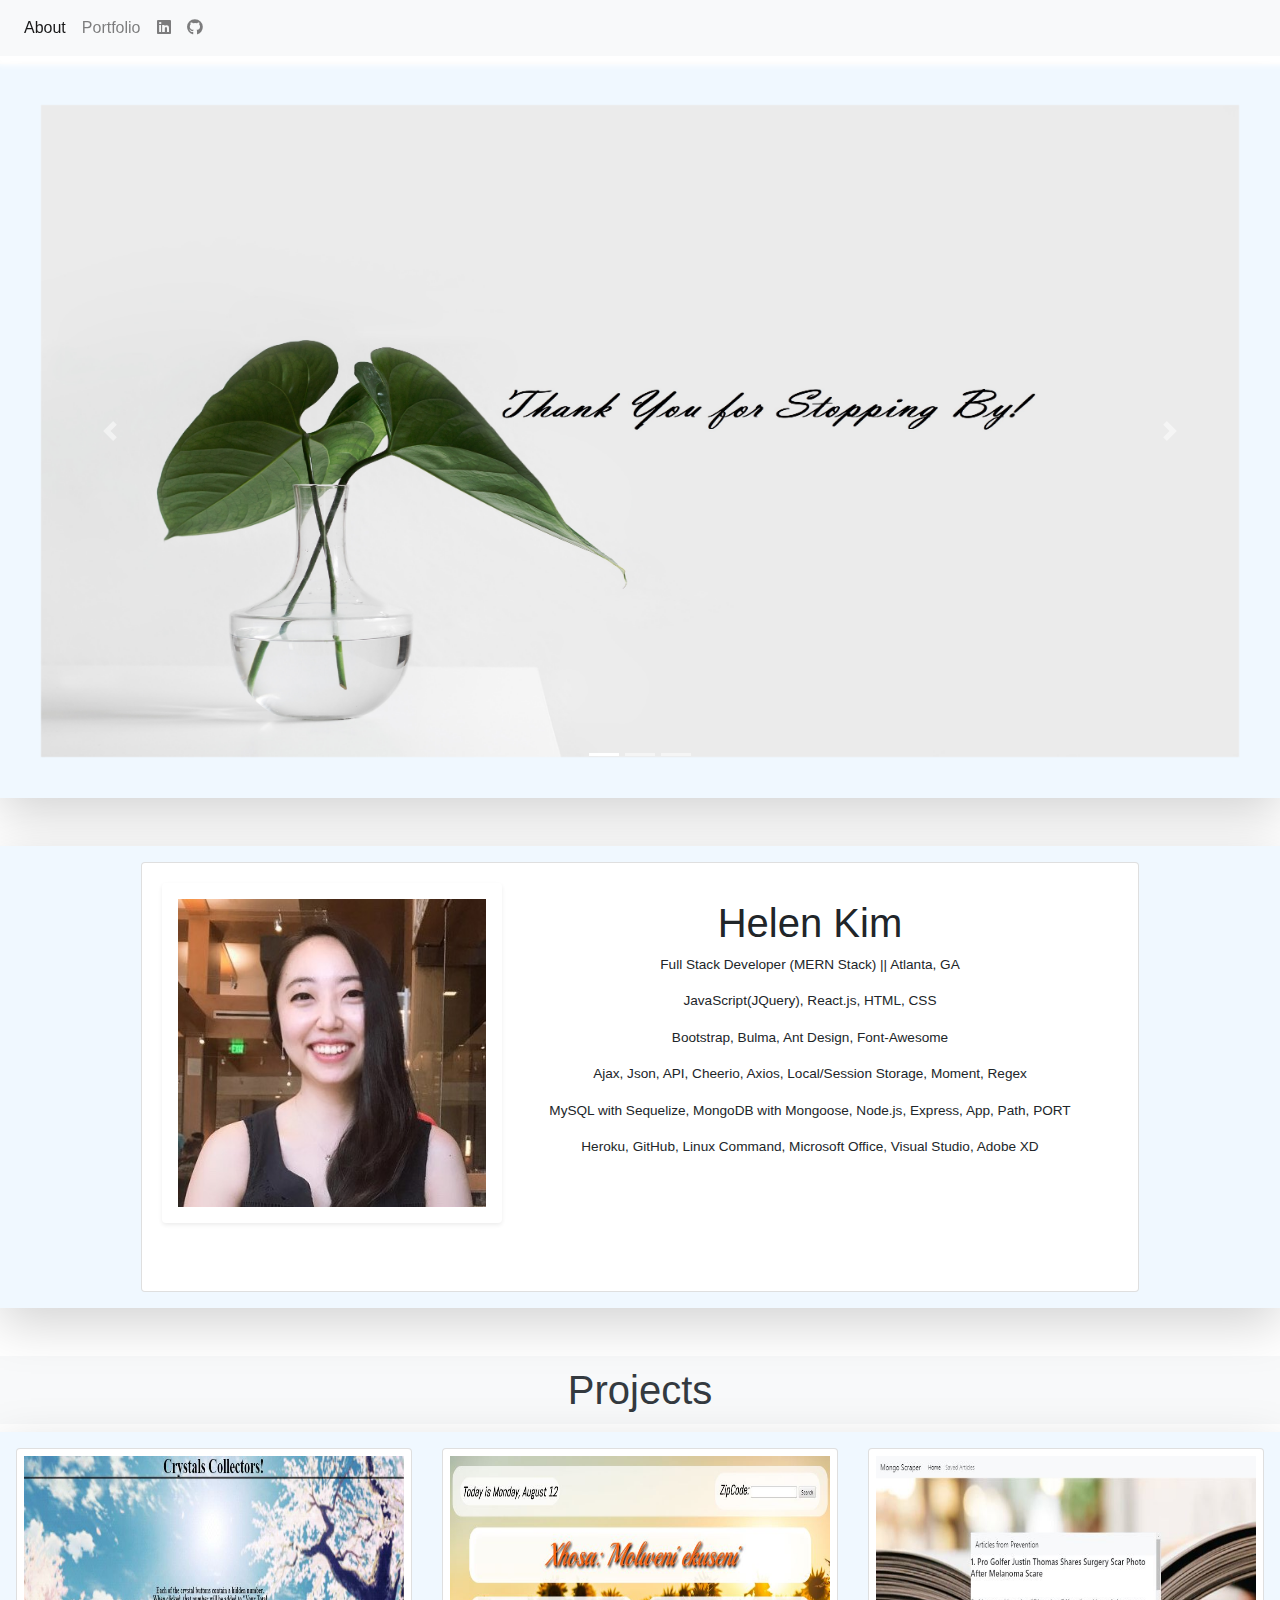
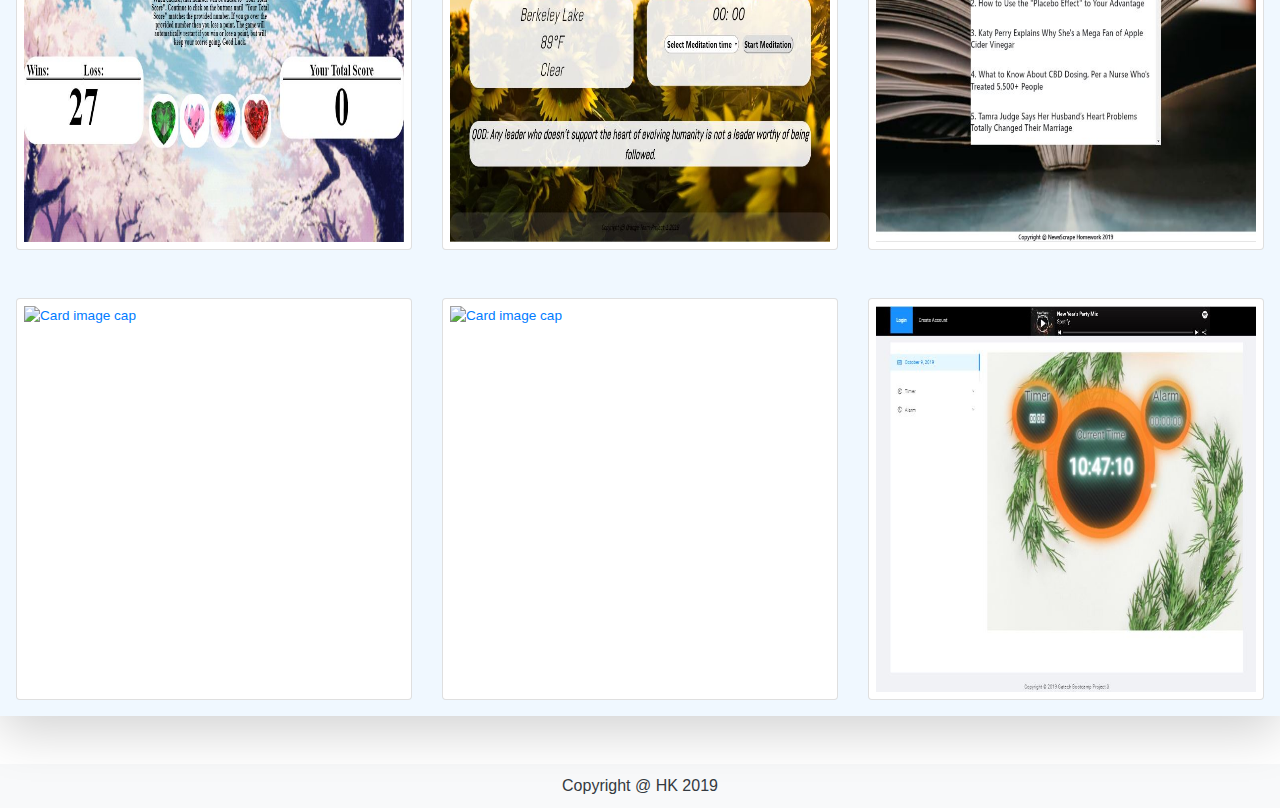
==== commit d403db73: "fixed card deck and added footer" ====
--- a/index.html
+++ b/index.html
@@ -25,7 +25,7 @@
             aria-controls="navbarNav" aria-expanded="false" aria-label="Toggle navigation">
             <span class="navbar-toggler-icon"></span>
         </button>
-        <div class="collapse navbar-collapse" id="navbarNav">
+        <div>
             <ul class="navbar-nav">
                 <li class="nav-item active">
                     <a class="nav-link" id="home">About <span class="sr-only">(current)</span></a>
@@ -92,7 +92,7 @@
 
                 
                 <p class="card-text">
-                    <img src="./portfolio_image.jpg" class="rounded float-left shadow-sm p-3 mb-5 bg-transparent"
+                    <img src="./profileImage.jpg" class="rounded float-left shadow-sm p-3 mb-5 bg-transparent"
                         alt="Portfolio_Image">
                     <h1 id="myName" class="aboutMe">Helen Kim</h1>
                     <p id="myTitle" class="aboutMe">Full Stack Developer (MERN Stack) || Atlanta, GA</p>
@@ -108,26 +108,90 @@
         </div>
     </div>
 
-    <div id="second" class="shadow-lg p-3 mb-5 bg-black" ;>
+    <!-- <div id="second" class="shadow-lg p-3 mb-5 bg-black" ;>
 
         <div class="project">
 
         <a href="https://hk490.github.io/Crystal-Collector-Game/" target="_blank"><img class="image"
                 src="./CrystalCollectorGame.JPG" /></a>
-        <a href="https://catherinechika.github.io/Good-Morning-app/" target="_blank"><img class="image"
+        <a href="https://hk490.github.io/Good-Morning-app/" target="_blank"><img class="image"
                 src="./goodMorningApp.JPG" /></a>
         <a href="https://mongo-news-scrape-2019.herokuapp.com/" target="_blank"><img class="image" src="./mongoNewsScrape.JPG" /></a>
         <br></br>
         <a href="https://blooming-cove-92593.herokuapp.com/logIn.html" target="_blank"><img class="image"
                 src="./recipe.JPG" /></a>
-        <a href="https://warm-scrubland-62444.herokuapp.com/" target="_blank"><img class="image"
+        <a href="https://friend-finder-hk.herokuapp.com" target="_blank"><img class="image"
                 src="./friendFinder.JPG" /></a>
-        <a href="https://shielded-sierra-33935.herokuapp.com/" target="_blank"><img class="image"
+        <a href="https://habit-app-2019.herokuapp.com" target="_blank"><img class="image"
                 src="./habit.JPG" /></a>
 
         </div>
 
+    </div> -->
+
+    <h1 class="title bg-light text-dark">Projects</h1>
+    <div id="second" class="shadow-lg p-3 mb-5 bg-black" ;>
+        <div class="card-deck">
+            <div class="card">
+                <a href="https://hk490.github.io/Crystal-Collector-Game/" target="_blank"><img class="card-img-top" src="./CrystalCollectorGame.JPG" alt="Card image cap"></a>
+              <!-- <div class="card-body">
+                <h5 class="card-title">Card title</h5>
+                <p class="card-text">This is a longer card with supporting text below as a natural lead-in to additional content. This content is a little bit longer.</p>
+                <p class="card-text"><small class="text-muted">Last updated 3 mins ago</small></p>
+              </div> -->
+            </div>
+            <div class="card">
+                <a href="https://hk490.github.io/Good-Morning-app/" target="_blank"><img class="card-img-top" src="./goodMorningApp.JPG" alt="Card image cap"></a>
+              <!-- <div class="card-body">
+                <h5 class="card-title">Card title</h5>
+                <p class="card-text">This card has supporting text below as a natural lead-in to additional content.</p>
+                <p class="card-text"><small class="text-muted">Last updated 3 mins ago</small></p>
+              </div> -->
+            </div>
+            <div class="card">
+                <a href="https://mongo-news-scrape-2019.herokuapp.com/" target="_blank"><img class="card-img-top" src="./mongoNewsScrape.JPG" alt="Card image cap"></a>
+              <!-- <div class="card-body">
+                <h5 class="card-title">Card title</h5>
+                <p class="card-text">This is a wider card with supporting text below as a natural lead-in to additional content. This card has even longer content than the first to show that equal height action.</p>
+                <p class="card-text"><small class="text-muted">Last updated 3 mins ago</small></p>
+              </div> -->
+            </div>
+          </div>
+
+          <br><br>
+
+          <div class="card-deck">
+                <div class="card">
+                    <a href="https://blooming-cove-92593.herokuapp.com/logIn.html" target="_blank"><img class="card-img-top" src="./recipe.JPG" alt="Card image cap"></a>
+                  <!-- <div class="card-body">
+                    <h5 class="card-title">Card title</h5>
+                    <p class="card-text">This is a longer card with supporting text below as a natural lead-in to additional content. This content is a little bit longer.</p>
+                    <p class="card-text"><small class="text-muted">Last updated 3 mins ago</small></p>
+                  </div> -->
+                </div>
+                <div class="card">
+                    <a href="https://friend-finder-hk.herokuapp.com" target="_blank"><img class="card-img-top" src="./friendFinder.JPG" alt="Card image cap"></a>
+                  <!-- <div class="card-body">
+                    <h5 class="card-title">Card title</h5>
+                    <p class="card-text">This card has supporting text below as a natural lead-in to additional content.</p>
+                    <p class="card-text"><small class="text-muted">Last updated 3 mins ago</small></p>
+                  </div> -->
+                </div>
+                <div class="card">
+                    <a href="https://habit-app-2019.herokuapp.com" target="_blank"><img class="card-img-top" src="./habit.JPG" alt="Card image cap"></a>
+                  <!-- <div class="card-body">
+                    <h5 class="card-title">Card title</h5>
+                    <p class="card-text">This is a wider card with supporting text below as a natural lead-in to additional content. This card has even longer content than the first to show that equal height action.</p>
+                    <p class="card-text"><small class="text-muted">Last updated 3 mins ago</small></p>
+                  </div> -->
+                </div>
+              </div>
+
     </div>
+
+
+    <!-- FOOTER -->
+    <p class="footer bg-light text-dark">Copyright @ HK 2019</p>
 
     <!-- <div id="third" class="shadow-lg p-3 mb-5 bg-black">
 
--- a/style.css
+++ b/style.css
@@ -19,33 +19,16 @@
     background-color: aliceblue;
 }
 
+#slideShow {
+    margin-top: 5%;
+}
+
 .shadow-lg {
-    height: 82vh;
-    margin-top: 8%;
-    /* margin-right: 50px;
-    margin-left: 50px; */
     position: relative;
     z-index: 1;
-    /* border-radius: 30px; */
-}
-
-.project {
-    display: inline-block;
-    margin-left: 1%;
-    margin-top: 4%;
-    /* justify-content: center; */
 }
 
 .rounded {
-    /* padding: 50px;
-    clear: none;
-    display: visible;
-    overflow: visible; */
-    /* position: absolute;
-    z-index: 0; */
-    /* margin-top: 200px;
-    float: none; */
-    /* margin: 110px 30px; */
     height: 25em;
     width: 25em;
 }
@@ -60,10 +43,9 @@
     max-width: 80%;
 }
 
-.image {
+.card-img-top {
     position: relative;
-    width: 31vw;
-    height: 31vh;
+    height: 400px;
     padding: 7px;
 }
 
@@ -72,6 +54,25 @@
     height: 78vh;
     margin: 0 auto;
     padding: 2%;
+}
+
+.title{
+    width: 100%;
+    padding-top: 10px;
+    padding-bottom: 10px;
+    text-align: center;
+    box-shadow: inset 7px 7px 10px 10px white;
+    box-shadow: 3px 3px 6px 6px white;
+}
+
+.footer {
+    width: 100%;
+    padding-top: 10px;
+    padding-bottom: 10px;
+    margin-bottom:0;
+    text-align: center;
+    box-shadow: inset 7px 7px 10px 10px white;
+    box-shadow: 3px 3px 6px 6px white;
 }
 
 @media (max-width: 1264px) {
@@ -103,12 +104,6 @@
         height: 18em;
         width: 18em;
     }
-    /* .image {
-        margin: 2vw;
-        margin-left: 65px;
-        height: 200px;
-        width: 200px;
-    } */
 }
 
 @media (max-width: 375px) {
@@ -130,11 +125,4 @@
         height: 10em;
         width: 10em;
     }
-    .image {
-        width: 28vw;
-        height: 28vh;
-    }
-    .project {
-        margin-top: 17%;
-    }
 }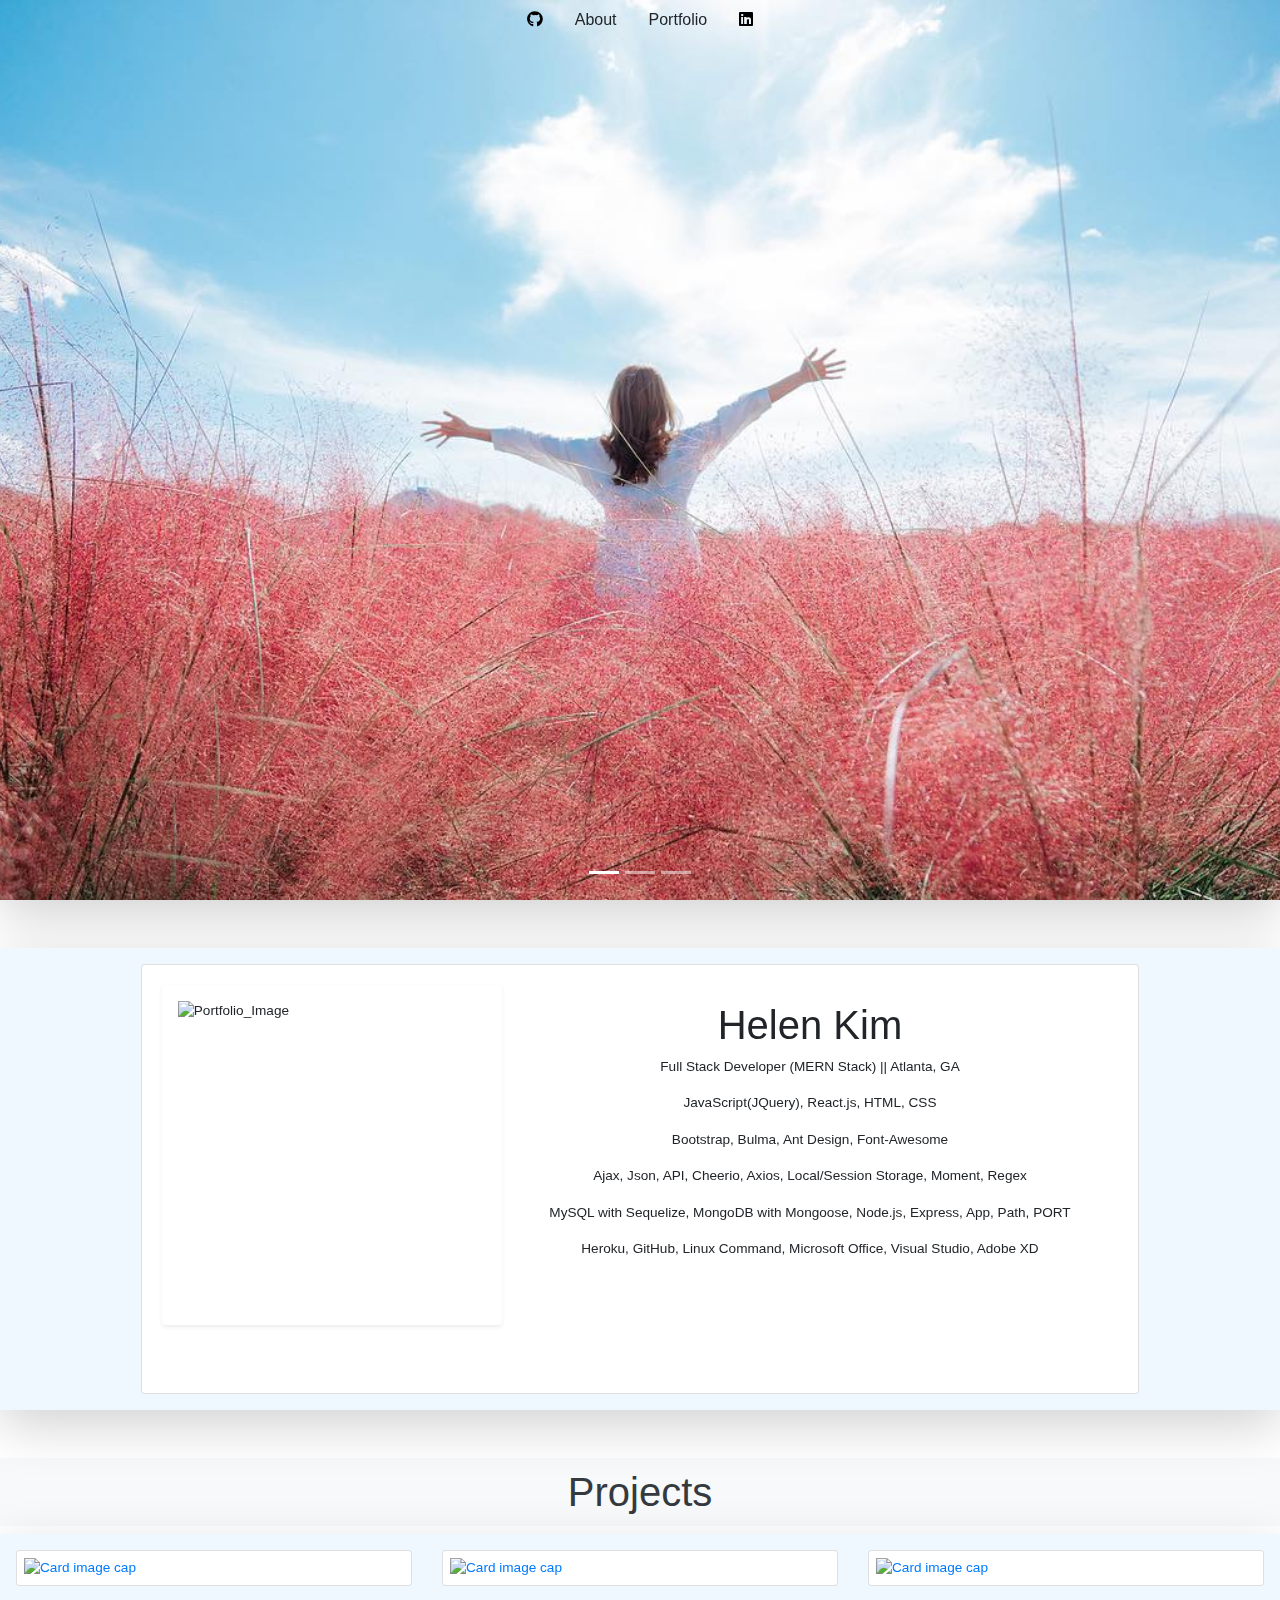
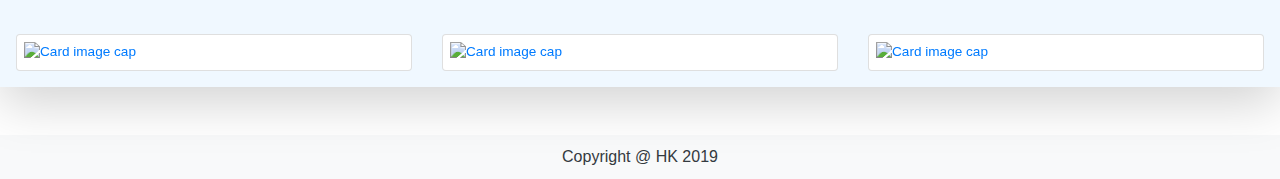
==== commit 0a275d41: "changed banner and nav" ====
--- a/index.html
+++ b/index.html
@@ -20,39 +20,22 @@
 
 <body>
 
-    <nav class="navbar navbar-expand-lg navbar-light bg-light">
-        <button class="navbar-toggler" type="button" data-toggle="collapse" data-target="#navbarNav"
-            aria-controls="navbarNav" aria-expanded="false" aria-label="Toggle navigation">
-            <span class="navbar-toggler-icon"></span>
-        </button>
-        <div>
-            <ul class="navbar-nav">
-                <li class="nav-item active">
-                    <a class="nav-link" id="home">About <span class="sr-only">(current)</span></a>
-                </li>
-                <li class="nav-item">
-                    <a class="nav-link" id="port">Portfolio</a>
-                </li>
-                <!-- <li class="nav-item">
-                    <a class="nav-link" id="cont">Contact</a>
-                </li> -->
-            </ul>
-        </div>
-        <ul class="nav navbar-nav navbar-right">
+    <ul class="nav justify-content-center">
+        <li class="nav-item">
+            <a class="nav-link" href="https://github.com/HK490" target="_blank" ><i class="fab fa-github"></i></a>
+        </li>
+        <li class="nav-item active">
+            <a class="nav-link" id="home">About <span class="sr-only">(current)</span></a>
+        </li>
+        <li class="nav-item">
+            <a class="nav-link" id="port">Portfolio</a>
+        </li>
+        <li class="nav-item">
+            <a class="nav-link" href="https://www.linkedin.com/in/helen-kim490/" target="_blank"><i class="fab fa-linkedin"></i></a>
+        </li>
+      </ul>
 
-
-            <li class="nav-item">
-                <a class="nav-link" href="https://www.linkedin.com/in/helen-kim490/" target="_blank"><i class="fab fa-linkedin"></i></a>
-            </li>
-            <li class="nav-item">
-                <a class="nav-link" href="https://github.com/HK490" target="_blank" ><i class="fab fa-github"></i></a>
-            </li>
-
-        </ul>
-    </nav>
-
-
-    <div id="slideShow" class="shadow-lg p-3 mb-5 bg-black">
+    <div id="slideShow" class="shadow-lg mb-5 bg-black">
 
 
         <div id="carouselExampleIndicators" class="carousel slide carousel-fade" data-ride="carousel">
@@ -63,10 +46,13 @@
             </ol>
             <div class="carousel-inner">
               <div class="carousel-item active">
-                <img class="slideImg" src="./plantUnsplash.jpg" class="d-block w-100" alt="...">
+                <img class="slideImg" src="./image/banner.jpg" class="d-block w-100" alt="...">
               </div>
               <div class="carousel-item">
-                <img class="slideImg" src="./welcome.jpg" class="d-block w-100" alt="...">
+                <img class="slideImg" src="./image/banner3.jpg" class="d-block w-100" alt="...">
+              </div>
+              <div class="carousel-item">
+                <img class="slideImg" src="./image/banner2.jpg" class="d-block w-100" alt="...">
               </div>
             </div>
             <a class="carousel-control-prev" href="#carouselExampleIndicators" role="button" data-slide="prev">
@@ -92,7 +78,7 @@
 
                 
                 <p class="card-text">
-                    <img src="./profileImage.jpg" class="rounded float-left shadow-sm p-3 mb-5 bg-transparent"
+                    <img src="./image/profileImage.jpg" class="rounded float-left shadow-sm p-3 mb-5 bg-transparent"
                         alt="Portfolio_Image">
                     <h1 id="myName" class="aboutMe">Helen Kim</h1>
                     <p id="myTitle" class="aboutMe">Full Stack Developer (MERN Stack) || Atlanta, GA</p>
@@ -108,53 +94,18 @@
         </div>
     </div>
 
-    <!-- <div id="second" class="shadow-lg p-3 mb-5 bg-black" ;>
-
-        <div class="project">
-
-        <a href="https://hk490.github.io/Crystal-Collector-Game/" target="_blank"><img class="image"
-                src="./CrystalCollectorGame.JPG" /></a>
-        <a href="https://hk490.github.io/Good-Morning-app/" target="_blank"><img class="image"
-                src="./goodMorningApp.JPG" /></a>
-        <a href="https://mongo-news-scrape-2019.herokuapp.com/" target="_blank"><img class="image" src="./mongoNewsScrape.JPG" /></a>
-        <br></br>
-        <a href="https://blooming-cove-92593.herokuapp.com/logIn.html" target="_blank"><img class="image"
-                src="./recipe.JPG" /></a>
-        <a href="https://friend-finder-hk.herokuapp.com" target="_blank"><img class="image"
-                src="./friendFinder.JPG" /></a>
-        <a href="https://habit-app-2019.herokuapp.com" target="_blank"><img class="image"
-                src="./habit.JPG" /></a>
-
-        </div>
-
-    </div> -->
 
     <h1 class="title bg-light text-dark">Projects</h1>
     <div id="second" class="shadow-lg p-3 mb-5 bg-black" ;>
         <div class="card-deck">
             <div class="card">
-                <a href="https://hk490.github.io/Crystal-Collector-Game/" target="_blank"><img class="card-img-top" src="./CrystalCollectorGame.JPG" alt="Card image cap"></a>
-              <!-- <div class="card-body">
-                <h5 class="card-title">Card title</h5>
-                <p class="card-text">This is a longer card with supporting text below as a natural lead-in to additional content. This content is a little bit longer.</p>
-                <p class="card-text"><small class="text-muted">Last updated 3 mins ago</small></p>
-              </div> -->
+                <a href="https://hk490.github.io/Crystal-Collector-Game/" target="_blank"><img class="card-img-top" src="./image/CrystalCollectorGame.JPG" alt="Card image cap"></a>
             </div>
             <div class="card">
-                <a href="https://hk490.github.io/Good-Morning-app/" target="_blank"><img class="card-img-top" src="./goodMorningApp.JPG" alt="Card image cap"></a>
-              <!-- <div class="card-body">
-                <h5 class="card-title">Card title</h5>
-                <p class="card-text">This card has supporting text below as a natural lead-in to additional content.</p>
-                <p class="card-text"><small class="text-muted">Last updated 3 mins ago</small></p>
-              </div> -->
+                <a href="https://hk490.github.io/Good-Morning-app/" target="_blank"><img class="card-img-top" src="./image/goodMorningApp.JPG" alt="Card image cap"></a>
             </div>
             <div class="card">
-                <a href="https://mongo-news-scrape-2019.herokuapp.com/" target="_blank"><img class="card-img-top" src="./mongoNewsScrape.JPG" alt="Card image cap"></a>
-              <!-- <div class="card-body">
-                <h5 class="card-title">Card title</h5>
-                <p class="card-text">This is a wider card with supporting text below as a natural lead-in to additional content. This card has even longer content than the first to show that equal height action.</p>
-                <p class="card-text"><small class="text-muted">Last updated 3 mins ago</small></p>
-              </div> -->
+                <a href="https://shopping-mall-scarf.herokuapp.com/" target="_blank"><img class="card-img-top" src="./image/shoppingMall.JPG" alt="Card image cap"></a>
             </div>
           </div>
 
@@ -162,28 +113,13 @@
 
           <div class="card-deck">
                 <div class="card">
-                    <a href="https://blooming-cove-92593.herokuapp.com/logIn.html" target="_blank"><img class="card-img-top" src="./recipe.JPG" alt="Card image cap"></a>
-                  <!-- <div class="card-body">
-                    <h5 class="card-title">Card title</h5>
-                    <p class="card-text">This is a longer card with supporting text below as a natural lead-in to additional content. This content is a little bit longer.</p>
-                    <p class="card-text"><small class="text-muted">Last updated 3 mins ago</small></p>
-                  </div> -->
+                    <a href="https://blooming-cove-92593.herokuapp.com/logIn.html" target="_blank"><img class="card-img-top" src="./image/recipe.JPG" alt="Card image cap"></a>
                 </div>
                 <div class="card">
-                    <a href="https://friend-finder-hk.herokuapp.com" target="_blank"><img class="card-img-top" src="./friendFinder.JPG" alt="Card image cap"></a>
-                  <!-- <div class="card-body">
-                    <h5 class="card-title">Card title</h5>
-                    <p class="card-text">This card has supporting text below as a natural lead-in to additional content.</p>
-                    <p class="card-text"><small class="text-muted">Last updated 3 mins ago</small></p>
-                  </div> -->
+                    <a href="https://friend-finder-hk.herokuapp.com" target="_blank"><img class="card-img-top" src="./image/friendFinder.JPG" alt="Card image cap"></a>
                 </div>
                 <div class="card">
-                    <a href="https://habit-app-2019.herokuapp.com" target="_blank"><img class="card-img-top" src="./habit.JPG" alt="Card image cap"></a>
-                  <!-- <div class="card-body">
-                    <h5 class="card-title">Card title</h5>
-                    <p class="card-text">This is a wider card with supporting text below as a natural lead-in to additional content. This card has even longer content than the first to show that equal height action.</p>
-                    <p class="card-text"><small class="text-muted">Last updated 3 mins ago</small></p>
-                  </div> -->
+                    <a href="https://habit-app-2019.herokuapp.com" target="_blank"><img class="card-img-top" src="./image/habit.JPG" alt="Card image cap"></a>
                 </div>
               </div>
 
@@ -193,26 +129,6 @@
     <!-- FOOTER -->
     <p class="footer bg-light text-dark">Copyright @ HK 2019</p>
 
-    <!-- <div id="third" class="shadow-lg p-3 mb-5 bg-black">
-
-        <form>
-            <div class="form-group">
-                <label for="exampleInputEmail1">Name</label>
-                <input type="email" class="form-control" id="exampleInputEmail1" aria-describedby="emailHelp"
-                    placeholder="Name">
-                <label for="exampleInputEmail1">Email address</label>
-                <input type="email" class="form-control" id="exampleInputEmail1" aria-describedby="emailHelp"
-                    placeholder="Enter email">
-            </div>
-            <div class="form-group">
-                <label for="exampleInputPassword1">Message</label>
-                <input type="password" class="form-control" id="exampleInputPassword1" placeholder="Message"
-                    style="height: 120px">
-            </div>
-            <button type="submit" class="btn btn-primary">Submit</button>
-        </form>
-
-    </div> -->
 
     <script src="https://code.jquery.com/jquery-3.4.1.min.js"
     integrity="sha256-CSXorXvZcTkaix6Yvo6HppcZGetbYMGWSFlBw8HfCJo=" crossorigin="anonymous"></script>
--- a/style.css
+++ b/style.css
@@ -1,27 +1,32 @@
 * {
     box-sizing: border-box;
 }
+
+/* body{
+    font-family: 'Roboto';
+} */
 
 .aboutMe {
     text-align: center;
 }
 
-.navbar {
+.nav {
     position: fixed !important;
     z-index: 3 !important;
-    width: 100%;
+    width: 100vw;
     top: 0;
-    box-shadow: inset 7px 7px 10px 10px white;
-    box-shadow: 3px 3px 6px 6px white;
+    /* box-shadow: inset 7px 7px 10px 10px white; */
+    /* box-shadow: 3px 3px 6px 6px white; */
+}
+
+.nav-link{
+    color: black;
 }
 
 .bg-black {
     background-color: aliceblue;
 }
 
-#slideShow {
-    margin-top: 5%;
-}
 
 .shadow-lg {
     position: relative;
@@ -50,10 +55,9 @@
 }
 
 .slideImg {
-    width: 100%;
-    height: 78vh;
-    margin: 0 auto;
-    padding: 2%;
+    width: 100vw;
+    height: 100vh;
+    object-fit: cover;
 }
 
 .title{
@@ -97,9 +101,9 @@
     .card {
         max-width: 100%;
     }
-    .shadow-lg {
+    /* .shadow-lg {
         margin-top: 20%;
-    }
+    } */
     .rounded {
         height: 18em;
         width: 18em;
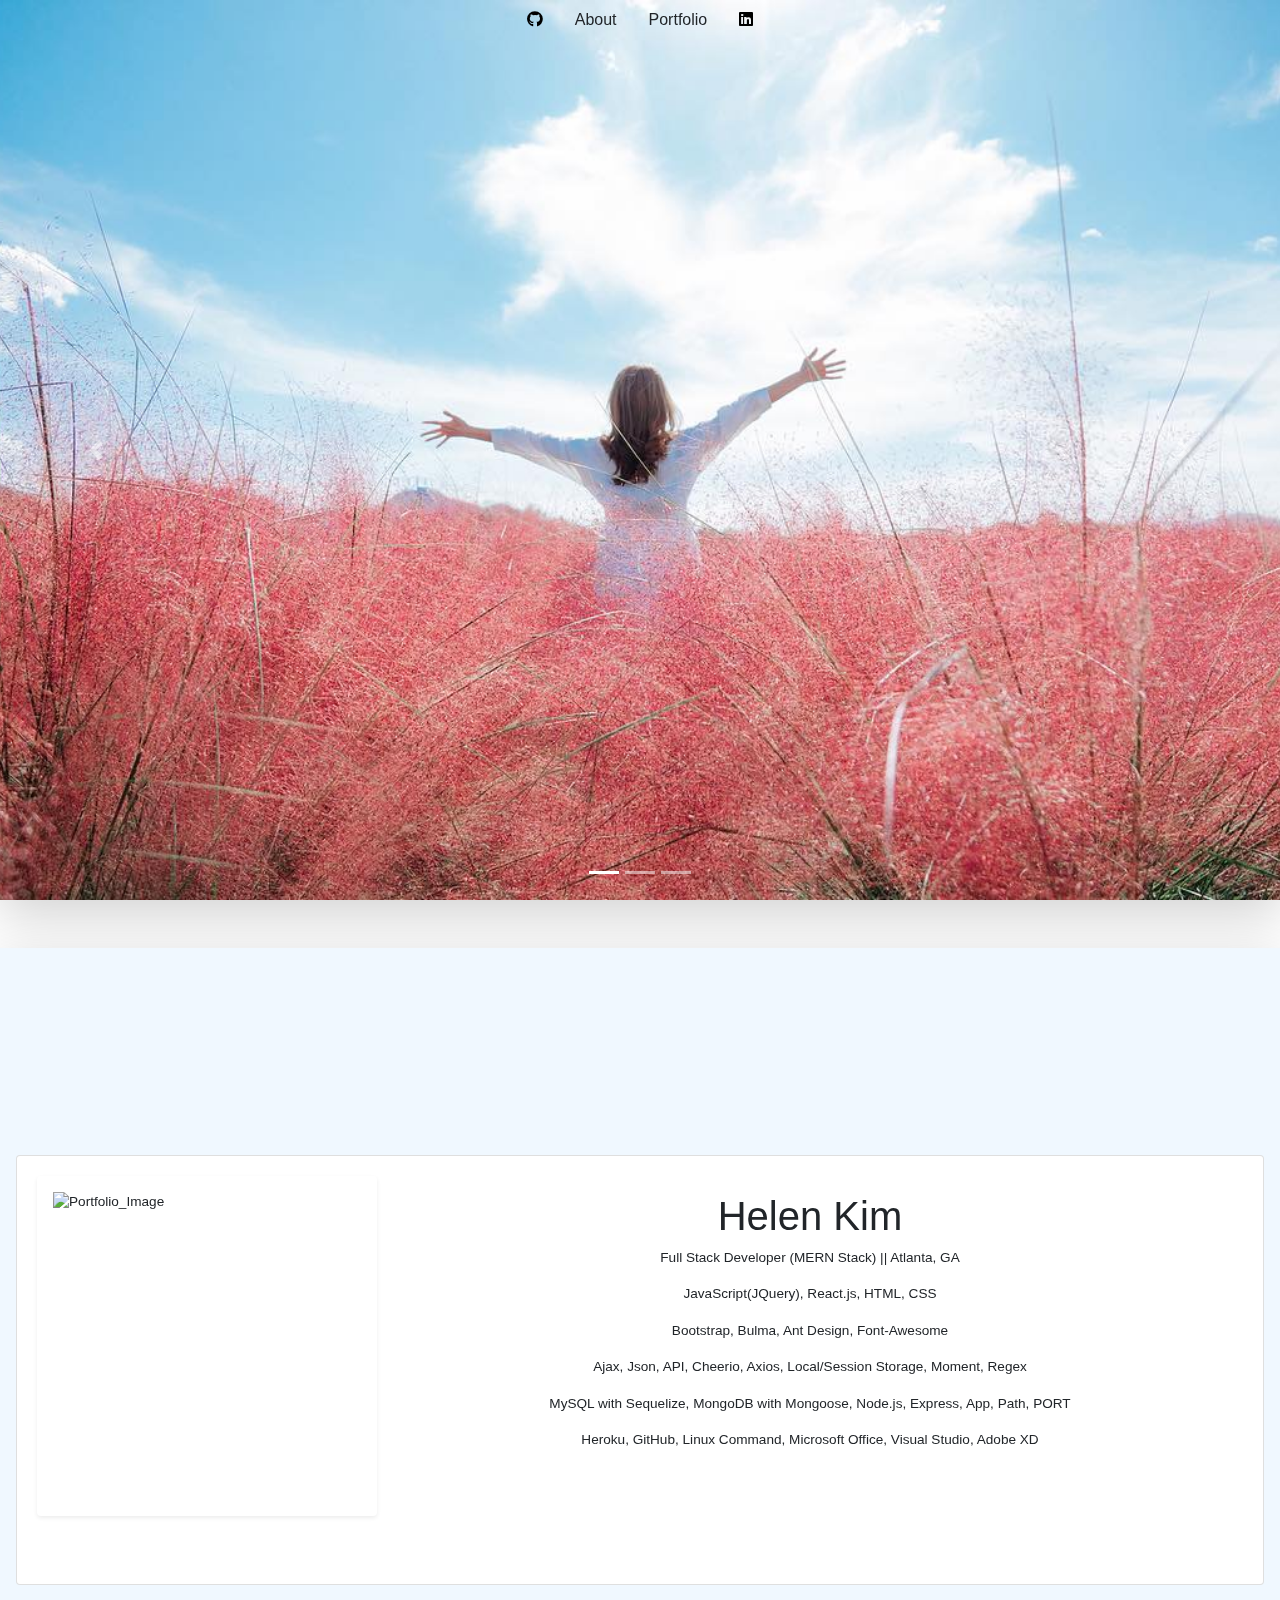
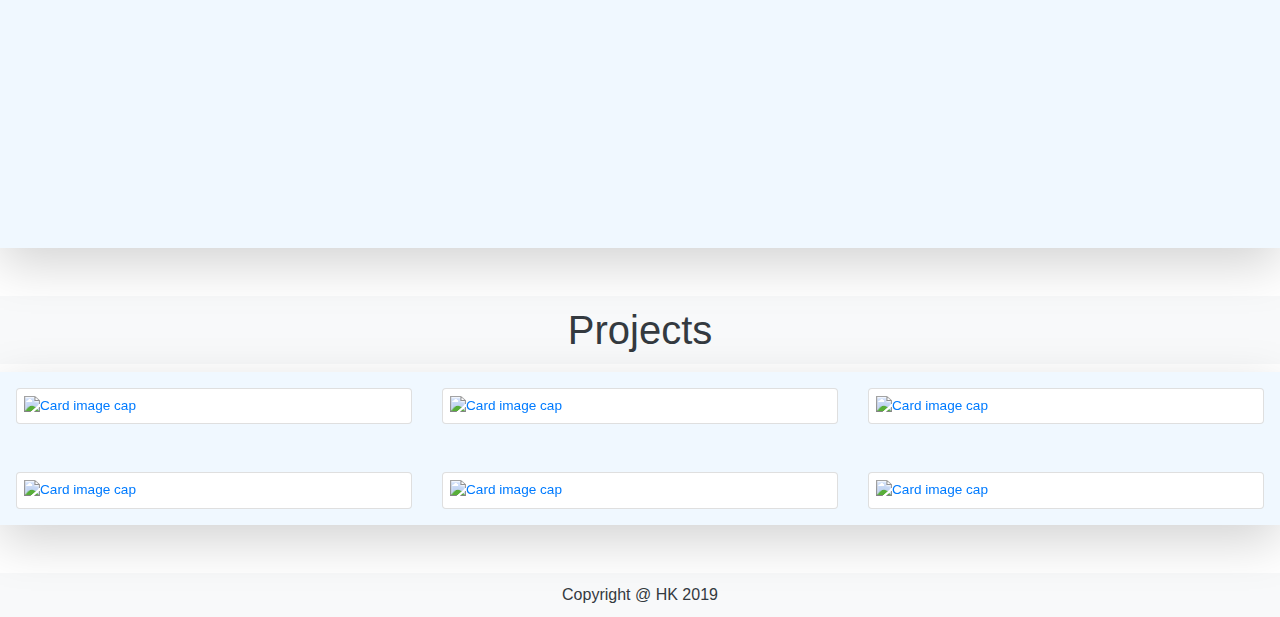
==== commit 00472c45: "changed mobile version" ====
--- a/index.html
+++ b/index.html
@@ -80,14 +80,18 @@
                 <p class="card-text">
                     <img src="./image/profileImage.jpg" class="rounded float-left shadow-sm p-3 mb-5 bg-transparent"
                         alt="Portfolio_Image">
-                    <h1 id="myName" class="aboutMe">Helen Kim</h1>
-                    <p id="myTitle" class="aboutMe">Full Stack Developer (MERN Stack) || Atlanta, GA</p>
-                    
-                    <p class="aboutMe">JavaScript(JQuery), React.js, HTML, CSS</p>
-                    <p class="aboutMe">Bootstrap, Bulma, Ant Design, Font-Awesome</p>
-                    <p class="aboutMe">Ajax, Json, API, Cheerio, Axios, Local/Session Storage, Moment, Regex</p>
-                    <p class="aboutMe">MySQL with Sequelize, MongoDB with Mongoose, Node.js, Express, App, Path, PORT </p>
-                    <p class="aboutMe">Heroku, GitHub, Linux Command, Microsoft Office, Visual Studio, Adobe XD</p>
+
+                    <div class="aboutMeText">
+                        <h1 id="myName" class="aboutMe">Helen Kim</h1>
+                        <p id="myTitle" class="aboutMe">Full Stack Developer (MERN Stack) || Atlanta, GA</p>
+                        
+                        <p class="aboutMe">JavaScript(JQuery), React.js, HTML, CSS</p>
+                        <p class="aboutMe">Bootstrap, Bulma, Ant Design, Font-Awesome</p>
+                        <p class="aboutMe">Ajax, Json, API, Cheerio, Axios, Local/Session Storage, Moment, Regex</p>
+                        <p class="aboutMe">MySQL with Sequelize, MongoDB with Mongoose, Node.js, Express, App, Path, PORT </p>
+                        <p class="aboutMe">Heroku, GitHub, Linux Command, Microsoft Office, Visual Studio, Adobe XD</p>    
+
+                    </div>    
                 </p>
 
             </div>
--- a/style.css
+++ b/style.css
@@ -8,6 +8,10 @@
 
 .aboutMe {
     text-align: center;
+}
+
+#first{
+    height:100vh;
 }
 
 .nav {
@@ -39,13 +43,12 @@
 }
 
 .card {
-    position: absolute;
+    position: relative;
     z-index: 2;
     margin: 0 auto;
-    top: 18%;
+    top: 22%;
     border-radius: 30px;
     font-size: 0.85em;
-    max-width: 80%;
 }
 
 .card-img-top {
@@ -91,15 +94,17 @@
         font-size: 1.3em;
     }
     #myName {
-        font-size: 6em;
-        padding-top: 20%;
-        padding-bottom: 5%;
+        font-size: 4em;
+        /* padding-top: 20%; */
+        padding-bottom: 2%;
     }
     #myTitle {
         font-size: 2.3em;
+        margin-bottom: 20%;
     }
     .card {
         max-width: 100%;
+        font-size: 1em;
     }
     /* .shadow-lg {
         margin-top: 20%;
@@ -110,17 +115,23 @@
     }
 }
 
-@media (max-width: 375px) {
+@media (max-width: 450px) {
+    #first, #second{
+        height: 100%;
+    }
     .card {
-        font-size: 1em;
+        font-size: 1.8em;
+        top: 0;
+    }
+    .card-text{
+        text-align: center;
     }
     #myName {
         font-size: 1.5em;
-        padding-top: 35%;
-        padding-bottom: 20%;
     }
     #myTitle {
         font-size: 0.8em;
+        margin-bottom: 5%;
     }
     .aboutMe {
         font-size: .5em;
@@ -129,4 +140,9 @@
         height: 10em;
         width: 10em;
     }
+    .aboutMeText{
+        position: relative;
+        float: left;
+    }
+  
 }